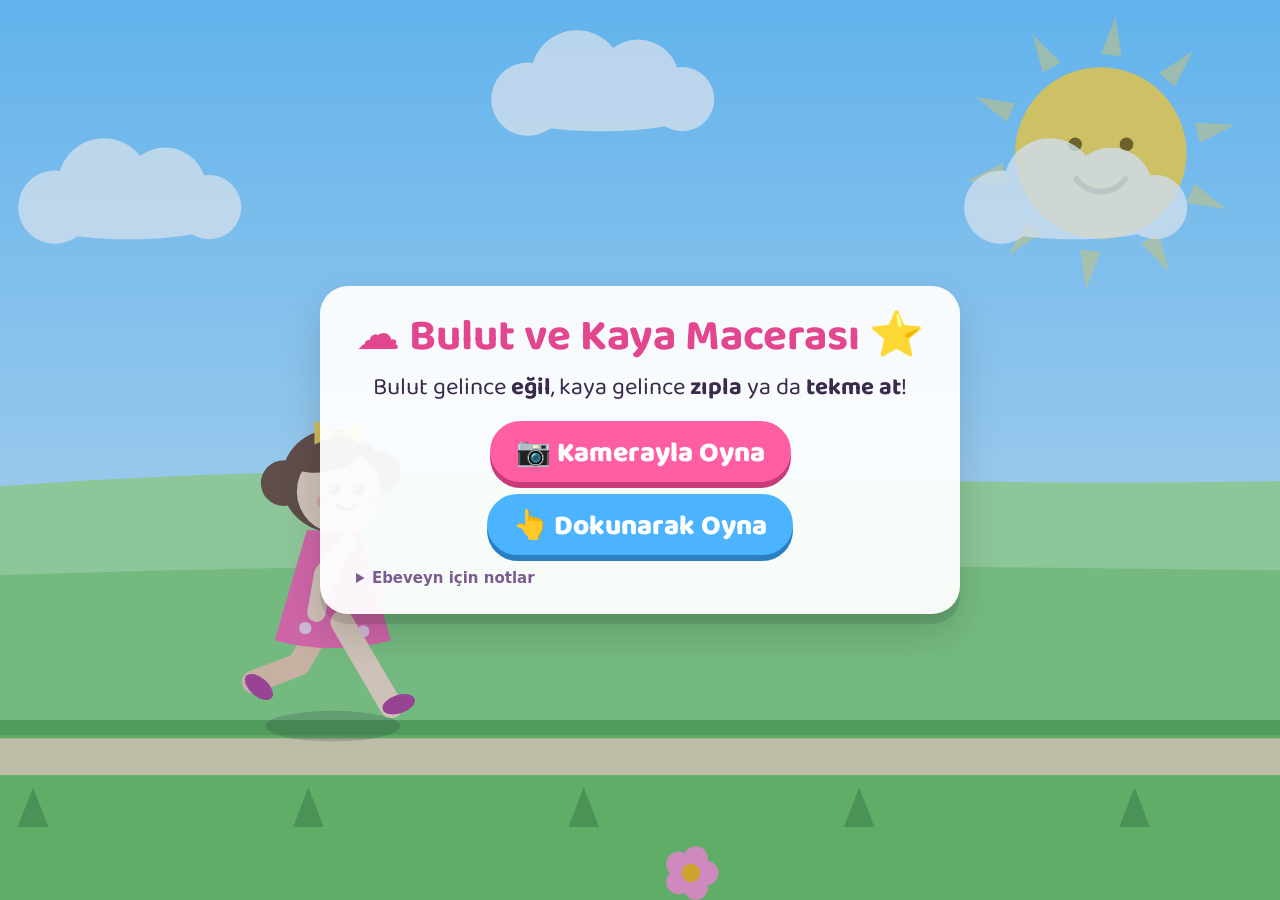
==== bulut-ve-kaya-macerasi.html @ 3f4d0f77 "Bulut ve Kaya Macerası oyununu ekle Co-Authored-By: Claude Opus 5.5 <noreply@anthropic.com> Claude-S" ====
<!doctype html>
<html lang="tr">
<head>
  <meta charset="utf-8">
  <meta name="viewport" content="width=device-width, initial-scale=1, viewport-fit=cover, user-scalable=no">
  <meta name="theme-color" content="#8fd3ff">
  <meta name="apple-mobile-web-app-capable" content="yes">
  <meta name="mobile-web-app-capable" content="yes">
  <title>Bulut ve Kaya Macerası</title>
  <link rel="preconnect" href="https://fonts.googleapis.com">
  <link rel="preconnect" href="https://fonts.gstatic.com" crossorigin>
  <link href="https://fonts.googleapis.com/css2?family=Baloo+2:wght@600;800&display=swap" rel="stylesheet">
  <style>
* { box-sizing: border-box; -webkit-tap-highlight-color: transparent; }

html, body {
  margin: 0;
  height: 100%;
  overflow: hidden;
  background: #8fd3ff;
  font-family: 'Baloo 2', 'Comic Sans MS', system-ui, sans-serif;
  color: #3b2a4a;
  user-select: none;
  -webkit-user-select: none;
  touch-action: none;
}

#game { position: fixed; inset: 0; width: 100%; height: 100%; display: block; }

.hidden { display: none !important; }

button {
  font-family: inherit;
  cursor: pointer;
  border: none;
  touch-action: manipulation;
}

/* ---------- HUD ---------- */
#hud {
  position: fixed;
  top: max(10px, env(safe-area-inset-top));
  left: max(12px, env(safe-area-inset-left));
  right: max(12px, env(safe-area-inset-right));
  display: flex;
  justify-content: space-between;
  align-items: flex-start;
  pointer-events: none;
  z-index: 5;
}
#score {
  background: rgba(255, 255, 255, .85);
  border-radius: 999px;
  padding: 4px 18px 2px 12px;
  font-size: clamp(22px, 5vh, 40px);
  font-weight: 800;
  box-shadow: 0 4px 0 rgba(0, 0, 0, .12);
  display: flex;
  align-items: center;
  gap: 6px;
}
#score.pop { animation: pop .35s ease; }
@keyframes pop { 50% { transform: scale(1.25); } }

.hud-buttons { display: flex; gap: 8px; pointer-events: auto; }
.round {
  width: clamp(40px, 9vh, 56px);
  height: clamp(40px, 9vh, 56px);
  border-radius: 50%;
  background: rgba(255, 255, 255, .85);
  font-size: clamp(18px, 4.5vh, 28px);
  box-shadow: 0 4px 0 rgba(0, 0, 0, .12);
}

/* ---------- Kamera kutusu ---------- */
#camBox {
  position: fixed;
  z-index: 6;
  right: max(12px, env(safe-area-inset-right));
  top: calc(max(10px, env(safe-area-inset-top)) + clamp(48px, 11vh, 66px));
  width: clamp(120px, 22vw, 240px);
  aspect-ratio: 4 / 3;
  border-radius: 14px;
  overflow: hidden;
  border: 4px solid #fff;
  box-shadow: 0 6px 16px rgba(0, 0, 0, .2);
  background: #222;
  transition: all .3s ease;
}
#camBox.large {
  top: max(10px, 3vh);
  left: 50%;
  right: auto;
  transform: translateX(-50%);
  width: min(80vw, 48vh * 4 / 3, 560px);
}
#cam, #camOverlay {
  position: absolute;
  inset: 0;
  width: 100%;
  height: 100%;
  object-fit: cover;
  transform: scaleX(-1); /* ayna görüntüsü */
}
#camState {
  position: absolute;
  left: 0; right: 0; bottom: 0;
  text-align: center;
  font-size: clamp(12px, 2.6vh, 18px);
  font-weight: 800;
  color: #fff;
  background: rgba(0, 0, 0, .45);
  padding: 2px 4px 0;
}

/* ---------- Overlay ekranlar ---------- */
.overlay {
  position: fixed;
  inset: 0;
  z-index: 4;
  display: flex;
  align-items: center;
  justify-content: center;
  padding: 16px;
  background: rgba(60, 120, 180, .25);
}
.panel {
  background: rgba(255, 255, 255, .94);
  border-radius: 28px;
  padding: clamp(14px, 3vh, 28px) clamp(16px, 4vw, 36px);
  max-width: 640px;
  width: 100%;
  max-height: 100%;
  overflow: auto;
  text-align: center;
  box-shadow: 0 10px 0 rgba(0, 0, 0, .1), 0 20px 40px rgba(0, 0, 0, .15);
}
h1 { margin: 0 0 4px; font-size: clamp(24px, 6vh, 44px); line-height: 1.1; color: #e2468f; }
h2 { margin: 0 0 6px; font-size: clamp(22px, 5vh, 36px); color: #e2468f; }
.lead { font-size: clamp(16px, 3.6vh, 24px); margin: 6px 0 14px; }

.btn-row { display: flex; gap: 12px; justify-content: center; flex-wrap: wrap; }
.big {
  font-size: clamp(18px, 4.4vh, 28px);
  font-weight: 800;
  padding: 10px 26px 6px;
  border-radius: 999px;
  background: #ff5fa2;
  color: #fff;
  box-shadow: 0 6px 0 #c93a7a;
}
.big.alt { background: #4cb3ff; box-shadow: 0 6px 0 #2a7fc2; }
.big:active { transform: translateY(4px); box-shadow: 0 2px 0 #c93a7a; }
.big.alt:active { box-shadow: 0 2px 0 #2a7fc2; }
.small {
  margin-top: 12px;
  font-size: 16px;
  padding: 6px 18px 4px;
  border-radius: 999px;
  background: #eee;
  color: #555;
}

.parent { margin-top: 14px; text-align: left; font-size: 15px; font-family: system-ui, sans-serif; }
.parent summary { cursor: pointer; font-weight: 600; color: #7a5c8f; }
.parent ul { padding-left: 20px; margin: 6px 0 0; }
.parent li { margin: 3px 0; }

.error { color: #c0392b; font-weight: 700; font-family: system-ui, sans-serif; font-size: 15px; }

/* Kalibrasyon ekranı: kamera ortada, panel altta */
#calibScreen { align-items: flex-end; }
#calibScreen .panel { max-width: 560px; padding-top: 10px; padding-bottom: 10px; }
@media (max-height: 520px) {
  #calibIcon { display: none; }
  #calibScreen .panel { padding-top: 8px; }
  #calibScreen h2 { font-size: 20px; margin: 0; }
  #calibText { font-size: 14px; margin: 2px 0 6px; }
  #calibScreen .small { margin-top: 6px; padding: 3px 14px 2px; font-size: 14px; }
}
#calibIcon { font-size: clamp(26px, 6vh, 44px); line-height: 1; }
#calibText { font-size: clamp(15px, 3.2vh, 21px); margin: 4px 0 10px; }
.bar { height: 14px; background: #f1e3ee; border-radius: 999px; overflow: hidden; }
#calibBar { height: 100%; width: 0; background: linear-gradient(90deg, #ff5fa2, #ffb347); transition: width .15s; }

/* ---------- Dokunmatik kontroller ---------- */
#touchControls {
  position: fixed;
  z-index: 5;
  left: max(12px, env(safe-area-inset-left));
  right: max(12px, env(safe-area-inset-right));
  bottom: max(12px, env(safe-area-inset-bottom));
  display: flex;
  justify-content: space-between;
  align-items: flex-end;
  pointer-events: none;
}
#touchControls .right { display: flex; gap: 12px; }
.tbtn {
  pointer-events: auto;
  width: clamp(70px, 17vh, 110px);
  height: clamp(70px, 17vh, 110px);
  border-radius: 50%;
  background: rgba(255, 255, 255, .8);
  font-size: clamp(26px, 6vh, 40px);
  display: flex;
  flex-direction: column;
  align-items: center;
  justify-content: center;
  line-height: 1;
  box-shadow: 0 6px 0 rgba(0, 0, 0, .15);
}
.tbtn span { font-size: clamp(13px, 2.8vh, 18px); font-weight: 800; margin-top: 2px; }
.tbtn:active, .tbtn.on { transform: translateY(4px); box-shadow: 0 2px 0 rgba(0, 0, 0, .15); background: #fff3a8; }
</style>
</head>
<body>
  <canvas id="game"></canvas>

  <!-- Üst bilgi çubuğu -->
  <div id="hud" class="hidden">
    <div id="score"><span class="star">⭐</span><span id="scoreNum">0</span></div>
    <div class="hud-buttons">
      <button id="btnSound" class="round" aria-label="Ses">🔊</button>
      <button id="btnRecal" class="round hidden" aria-label="Yeniden ayarla">🎯</button>
      <button id="btnPause" class="round" aria-label="Mola">⏸</button>
    </div>
  </div>

  <!-- Kamera önizlemesi (ayna görüntüsü + iskelet) -->
  <div id="camBox" class="hidden">
    <video id="cam" playsinline muted></video>
    <canvas id="camOverlay"></canvas>
    <div id="camState">…</div>
  </div>

  <!-- Dokunmatik kontroller -->
  <div id="touchControls" class="hidden">
    <button id="tDuck" class="tbtn">⬇️<span>Eğil</span></button>
    <div class="right">
      <button id="tKick" class="tbtn">🦶<span>Tekme</span></button>
      <button id="tJump" class="tbtn">⬆️<span>Zıpla</span></button>
    </div>
  </div>

  <!-- Başlangıç ekranı -->
  <div id="startScreen" class="overlay">
    <div class="panel">
      <h1>☁️ Bulut ve Kaya Macerası ⭐</h1>
      <p class="lead">Bulut gelince <b>eğil</b>, kaya gelince <b>zıpla</b> ya da <b>tekme at</b>!</p>
      <div class="btn-row">
        <button id="btnCamera" class="big">📷 Kamerayla Oyna</button>
        <button id="btnTouch" class="big alt">👆 Dokunarak Oyna</button>
      </div>
      <p id="startError" class="error hidden"></p>
      <details class="parent">
        <summary>Ebeveyn için notlar</summary>
        <ul>
          <li>Telefonu/tableti <b>yatay</b> ve bel hizasında sabitleyin, ön kamera çocuğa baksın.</li>
          <li>Çocuk kameradan <b>2–3 adım</b> uzakta durmalı; başından ayaklarına kadar görünmeli.</li>
          <li>Ortam aydınlık olsun, arkada başka kişi olmasın.</li>
          <li>Oyunda kaybetmek yok: bulut ya da kaya çarparsa sadece küçük bir efekt olur ve oyun devam eder.</li>
          <li>Görüntü cihazdan dışarı gönderilmez; hareket algılama tarayıcı içinde çalışır.</li>
          <li>Klavye: ↓ eğil, ↑ / boşluk zıpla, → tekme, P mola.</li>
        </ul>
      </details>
    </div>
  </div>

  <!-- Ayar (kalibrasyon) ekranı -->
  <div id="calibScreen" class="overlay hidden">
    <div class="panel">
      <div id="calibIcon">🧍‍♀️</div>
      <h2 id="calibTitle">Hazırlanıyoruz…</h2>
      <p id="calibText"></p>
      <div class="bar"><div id="calibBar"></div></div>
      <button id="btnCalibCancel" class="small">Vazgeç</button>
    </div>
  </div>

  <!-- Mola ekranı -->
  <div id="pauseScreen" class="overlay hidden">
    <div class="panel">
      <h2>☕ Mola</h2>
      <p class="lead">Toplam <b id="pauseScore">0</b> yıldız topladın!</p>
      <div class="btn-row">
        <button id="btnResume" class="big">▶️ Devam</button>
        <button id="btnMenu" class="big alt">🏠 Ana Menü</button>
      </div>
    </div>
  </div>

  <script>
// Basit ses efektleri (WebAudio ile üretilir, dosya gerekmez) + Türkçe sesli yönlendirme.
window.Sound = (() => {
  let ac = null;
  let master = null;
  let muted = false;
  let trVoice = null;

  function ensure() {
    if (!ac) {
      try {
        ac = new (window.AudioContext || window.webkitAudioContext)();
        master = ac.createGain();
        master.gain.value = 0.5;
        master.connect(ac.destination);
      } catch (e) {
        ac = null;
      }
    }
    if (ac && ac.state === 'suspended') ac.resume();
    return ac;
  }

  function tone(freq, dur, type = 'sine', vol = 0.3, when = 0, slideTo = null) {
    if (muted || !ensure()) return;
    const t = ac.currentTime + when;
    const o = ac.createOscillator();
    const g = ac.createGain();
    o.type = type;
    o.frequency.setValueAtTime(freq, t);
    if (slideTo) o.frequency.exponentialRampToValueAtTime(slideTo, t + dur);
    g.gain.setValueAtTime(0.0001, t);
    g.gain.exponentialRampToValueAtTime(vol, t + 0.02);
    g.gain.exponentialRampToValueAtTime(0.0001, t + dur);
    o.connect(g).connect(master);
    o.start(t);
    o.stop(t + dur + 0.05);
  }

  function noise(dur, freq, vol = 0.3, filterType = 'lowpass', when = 0) {
    if (muted || !ensure()) return;
    const t = ac.currentTime + when;
    const len = Math.floor(ac.sampleRate * dur);
    const buf = ac.createBuffer(1, len, ac.sampleRate);
    const d = buf.getChannelData(0);
    for (let i = 0; i < len; i++) d[i] = Math.random() * 2 - 1;
    const src = ac.createBufferSource();
    src.buffer = buf;
    const f = ac.createBiquadFilter();
    f.type = filterType;
    f.frequency.value = freq;
    const g = ac.createGain();
    g.gain.setValueAtTime(vol, t);
    g.gain.exponentialRampToValueAtTime(0.0001, t + dur);
    src.connect(f).connect(g).connect(master);
    src.start(t);
  }

  function pickVoice() {
    if (!('speechSynthesis' in window)) return;
    const voices = speechSynthesis.getVoices();
    trVoice = voices.find(v => v.lang && v.lang.toLowerCase().startsWith('tr')) || null;
  }
  if ('speechSynthesis' in window) {
    pickVoice();
    speechSynthesis.onvoiceschanged = pickVoice;
  }

  function speak(text) {
    if (muted || !('speechSynthesis' in window)) return;
    try {
      speechSynthesis.cancel();
      const u = new SpeechSynthesisUtterance(text);
      u.lang = 'tr-TR';
      if (trVoice) u.voice = trVoice;
      u.rate = 1.0;
      u.pitch = 1.25;
      speechSynthesis.speak(u);
    } catch (e) { /* ses yoksa sessizce devam */ }
  }

  return {
    unlock: ensure,
    speak,
    chime() { tone(660, 0.15, 'triangle', 0.3); tone(990, 0.3, 'triangle', 0.3, 0.12); },
    fanfare() { [523, 659, 784, 1047].forEach((f, i) => tone(f, 0.25, 'triangle', 0.3, i * 0.12)); },
    jump() { tone(300, 0.25, 'sine', 0.25, 0, 750); },
    whoosh() { noise(0.18, 1400, 0.2, 'bandpass'); },
    crunch() { noise(0.35, 900, 0.6, 'bandpass'); tone(160, 0.2, 'square', 0.08, 0, 60); },
    thunder() { noise(1.4, 180, 0.9, 'lowpass'); noise(0.25, 2000, 0.15, 'highpass'); },
    thump() { tone(150, 0.3, 'sine', 0.5, 0, 50); noise(0.15, 400, 0.3); },
    beep(high) { tone(high ? 880 : 520, 0.18, 'sine', 0.25); },
    setMuted(m) { muted = m; if (m && 'speechSynthesis' in window) speechSynthesis.cancel(); },
    isMuted() { return muted; },
  };
})();
</script>
  <script>
// Kameradan vücut hareketlerini algılar (MediaPipe Pose Landmarker).
// Çıktılar: eğilme (sürekli durum), zıplama ve tekme (tek seferlik olaylar).
window.PoseInput = (() => {
  const MP_VER = '0.10.14';
  const CDN = `https://cdn.jsdelivr.net/npm/@mediapipe/tasks-vision@${MP_VER}`;
  const MODEL = 'https://storage.googleapis.com/mediapipe-models/pose_landmarker/pose_landmarker_lite/float16/1/pose_landmarker_lite.task';
  const CALIB_FRAMES = 30;

  // Eşikler, kalibrasyonda ölçülen gövde boyuna (omuz→kalça) oranla verilir.
  const DUCK_ON = 0.35;   // omuz/burun bu kadar aşağı inerse "eğildi"
  const DUCK_OFF = 0.20;
  const JUMP_RISE = 0.15; // kalça ve omuz bu kadar yükselirse "zıpladı"
  const KNEE_UP = 0.35;   // diz, kalçanın bu kadar altına kadar kalkarsa "tekme"
  const ANKLE_DIFF = 0.45;

  const state = {
    visible: false,
    lastSeen: 0,
    duck: false,
    calibrated: false,
    calibProgress: 0,
    label: '',
  };

  let landmarker = null;
  let video = null;
  let overlay = null;
  let octx = null;
  let stream = null;
  let lastVideoTime = -1;
  let base = null;
  let samples = [];
  let jumpQ = false, kickQ = false;
  let jumpArmed = true, kickArmed = true;
  let lastJumpAt = 0, lastKickAt = 0;
  let flashLabel = '', flashUntil = 0;

  const BONES = [[11, 12], [11, 23], [12, 24], [23, 24], [11, 13], [13, 15], [12, 14], [14, 16],
    [23, 25], [25, 27], [24, 26], [26, 28]];

  async function init(videoEl, overlayEl, onStatus) {
    video = videoEl;
    overlay = overlayEl;
    octx = overlay.getContext('2d');

    if (!navigator.mediaDevices || !navigator.mediaDevices.getUserMedia) {
      throw new Error('Bu tarayıcı kameraya erişemiyor. Sayfayı https:// ya da localhost üzerinden açın.');
    }
    onStatus('Kamera açılıyor…');
    try {
      stream = await navigator.mediaDevices.getUserMedia({
        video: { facingMode: 'user', width: { ideal: 640 }, height: { ideal: 480 } },
        audio: false,
      });
    } catch (e) {
      if (e.name === 'NotAllowedError' || e.name === 'SecurityError') throw e;
      // bazı kameralar istenen ayarları desteklemez: en basit istekle tekrar dene
      stream = await navigator.mediaDevices.getUserMedia({ video: true, audio: false });
    }
    video.srcObject = stream;
    await video.play();

    if (!landmarker) {
      onStatus('Hareket algılayıcı yükleniyor… (ilk seferde biraz sürebilir)');
      const vision = await import(`${CDN}/vision_bundle.mjs`);
      const fileset = await vision.FilesetResolver.forVisionTasks(`${CDN}/wasm`);
      const opts = delegate => ({
        baseOptions: { modelAssetPath: MODEL, delegate },
        runningMode: 'VIDEO',
        numPoses: 1,
        minPoseDetectionConfidence: 0.5,
        minPosePresenceConfidence: 0.5,
        minTrackingConfidence: 0.5,
      });
      try {
        landmarker = await vision.PoseLandmarker.createFromOptions(fileset, opts('GPU'));
      } catch (e) {
        landmarker = await vision.PoseLandmarker.createFromOptions(fileset, opts('CPU'));
      }
    }
    recalibrate();
  }

  function stop() {
    if (stream) stream.getTracks().forEach(t => t.stop());
    stream = null;
    if (video) video.srcObject = null;
    state.visible = false;
  }

  function recalibrate() {
    base = null;
    samples = [];
    state.calibrated = false;
    state.calibProgress = 0;
    state.duck = false;
    jumpQ = kickQ = false;
  }

  function update(now) {
    if (!landmarker || !video || video.readyState < 2) return;
    if (video.currentTime === lastVideoTime) return;
    lastVideoTime = video.currentTime;
    let res;
    try {
      res = landmarker.detectForVideo(video, now);
    } catch (e) {
      return;
    }
    const lm = res && res.landmarks && res.landmarks[0];
    if (lm) analyse(lm, now);
    else state.visible = false;
    updateLabel(now);
    draw(lm);
  }

  function analyse(lm, now) {
    const v = i => (lm[i].visibility == null ? 1 : lm[i].visibility);
    if (Math.min(v(11), v(12), v(23), v(24)) < 0.5) {
      state.visible = false;
      if (!base) { samples = []; state.calibProgress = 0; }
      return;
    }
    const sh = (lm[11].y + lm[12].y) / 2;
    const hip = (lm[23].y + lm[24].y) / 2;
    const nose = lm[0].y;
    const torso = hip - sh;
    if (torso < 0.05) { state.visible = false; return; }
    state.visible = true;
    state.lastSeen = now;

    // Kalibrasyon: dik dururken ortalama duruşu kaydet.
    if (!base) {
      const prev = samples[samples.length - 1];
      if (prev && Math.abs(prev.sh - sh) > 0.08 * torso) samples = []; // kıpırdadı, baştan
      samples.push({ sh, hip, nose, torso });
      state.calibProgress = samples.length / CALIB_FRAMES;
      if (samples.length >= CALIB_FRAMES) {
        const avg = k => samples.reduce((a, s) => a + s[k], 0) / samples.length;
        base = { sh: avg('sh'), hip: avg('hip'), nose: avg('nose'), torso: avg('torso') };
        state.calibrated = true;
      }
      return;
    }

    const T = base.torso;
    // Eğilme: omuzlar ya da burun belirgin şekilde aşağı indi mi?
    const drop = Math.max(sh - base.sh, (nose - base.nose) * 0.8) / T;
    if (!state.duck && drop > DUCK_ON) state.duck = true;
    else if (state.duck && drop < DUCK_OFF) state.duck = false;

    // Zıplama: kalça VE omuz birlikte yükseldi mi?
    const rise = Math.min(base.hip - hip, base.sh - sh) / T;
    if (rise > JUMP_RISE && jumpArmed && !state.duck && now - lastJumpAt > 600) {
      jumpQ = true;
      jumpArmed = false;
      lastJumpAt = now;
      flash('Zıpladı ⬆️', now);
    }
    if (rise < 0.06) jumpArmed = true;

    // Tekme: bir diz kalçaya doğru kalktı ya da ayak bilekleri arasında büyük yükseklik farkı var.
    let kick = false;
    if (v(25) > 0.5 && lm[25].y < hip + KNEE_UP * torso) kick = true;
    if (v(26) > 0.5 && lm[26].y < hip + KNEE_UP * torso) kick = true;
    if (v(27) > 0.5 && v(28) > 0.5 && Math.abs(lm[27].y - lm[28].y) > ANKLE_DIFF * torso) kick = true;
    if (drop > DUCK_OFF || rise > 0.1) kick = false; // çömelme/zıplama tekme sayılmasın
    if (kick && kickArmed && now - lastKickAt > 500) {
      kickQ = true;
      kickArmed = false;
      lastKickAt = now;
      flash('Tekme 🦶', now);
    }
    if (!kick) kickArmed = true;

    // Çocuk biraz yer değiştirirse referansı yavaşça güncelle.
    if (!state.duck && !kick && Math.abs(drop) < 0.1 && Math.abs(rise) < 0.08) {
      const a = 0.02;
      base.sh += (sh - base.sh) * a;
      base.hip += (hip - base.hip) * a;
      base.nose += (nose - base.nose) * a;
      base.torso += (torso - base.torso) * a;
    }
  }

  function flash(text, now) { flashLabel = text; flashUntil = now + 600; }

  function updateLabel(now) {
    if (!state.visible) state.label = 'Görünmüyor 👀';
    else if (!state.calibrated) state.label = 'Dik dur 🧍';
    else if (now < flashUntil) state.label = flashLabel;
    else if (state.duck) state.label = 'Eğildi ⬇️';
    else state.label = 'Ayakta 🧍';
  }

  function draw(lm) {
    const w = video.videoWidth || 640;
    const h = video.videoHeight || 480;
    if (overlay.width !== w) { overlay.width = w; overlay.height = h; }
    octx.clearRect(0, 0, w, h);
    if (!lm) return;
    const color = !state.visible ? '#ff6b6b' : state.duck ? '#ffd23f' : '#6bff95';
    octx.lineWidth = Math.max(3, w / 120);
    octx.strokeStyle = color;
    octx.lineCap = 'round';
    for (const [a, b] of BONES) {
      octx.beginPath();
      octx.moveTo(lm[a].x * w, lm[a].y * h);
      octx.lineTo(lm[b].x * w, lm[b].y * h);
      octx.stroke();
    }
    octx.fillStyle = '#fff';
    for (const i of [0, 11, 12, 23, 24, 25, 26, 27, 28]) {
      octx.beginPath();
      octx.arc(lm[i].x * w, lm[i].y * h, w / 110, 0, Math.PI * 2);
      octx.fill();
    }
  }

  return {
    init,
    stop,
    update,
    recalibrate,
    state,
    consumeJump() { const j = jumpQ; jumpQ = false; return j; },
    consumeKick() { const k = kickQ; kickQ = false; return k; },
  };
})();
</script>
  <script>
// Bulut ve Kaya Macerası — ana oyun döngüsü, çizim ve kurallar.
(() => {
  'use strict';

  const $ = id => document.getElementById(id);
  const canvas = $('game');
  const ctx = canvas.getContext('2d');
  const rand = (a, b) => a + Math.random() * (b - a);
  const clamp = (v, a, b) => Math.max(a, Math.min(b, v));

  // ---------- Ekran ölçüleri ----------
  // U: karakterin boyu (tüm ölçüler buna göre), groundY: zemin çizgisi.
  let W = 0, H = 0, U = 100, groundY = 0;
  function resize() {
    const dpr = Math.min(window.devicePixelRatio || 1, 2);
    W = window.innerWidth;
    H = window.innerHeight;
    canvas.width = Math.round(W * dpr);
    canvas.height = Math.round(H * dpr);
    ctx.setTransform(dpr, 0, 0, dpr, 0, 0);
    groundY = H * 0.8;
    U = Math.min(H * 0.34, W * 0.25);
  }
  window.addEventListener('resize', resize);
  resize();

  // ---------- Oyun durumu ----------
  const KICK_DUR = 0.55;
  const GRAVITY = 6;     // U / s²
  const JUMP_V = 3.1;    // U / s
  const LEG = 0.16;      // bacak parçası uzunluğu (U)
  const CLOUD_BOTTOM = 0.7; // bulutun alt kenarı zeminden bu kadar yukarıda (U)

  let mode = 'menu'; // menu | calib | countdown | play | paused
  let useCamera = false;
  let score = 0;
  let scroll = 0;
  let speedF = 1;
  let obstacles = [];
  let particles = [];
  let texts = [];
  let spawnTimer = 2.5;
  let lastTypes = [];
  let hint = null;
  let countdown = 0;
  let lastCount = 0;
  let flash = 0;
  let lostT = 0;
  let time = 0;

  const player = {
    x: 0, jumpH: 0, vy: 0, crouch: 0, runPhase: 0,
    kickT: 0, wobbleT: 0, surpriseT: 0, wantDuck: false,
  };

  // ---------- Girdi ----------
  const keys = { duck: false };
  let touchDuck = false;

  function doJump() {
    if (mode !== 'play') return;
    if (player.jumpH > 0.5) return;
    player.vy = JUMP_V * U;
    player.jumpH = 0.01;
    Sound.jump();
    // Yaklaşmakta olan kaya varsa "atlandı" say (çocuklar için cömert zamanlama).
    for (const o of obstacles) {
      if (o.type !== 'rock' || o.state !== 'come') continue;
      const dx = o.x - player.x;
      if (dx > -0.3 * U && dx < 1.7 * U) o.cleared = true;
    }
  }

  function doKick() {
    if (mode !== 'play') return;
    if (player.kickT > 0) return;
    player.kickT = KICK_DUR;
    Sound.whoosh();
  }

  window.addEventListener('keydown', e => {
    if (e.repeat) return;
    const k = e.key.toLowerCase();
    if (k === 'arrowdown' || k === 's') keys.duck = true;
    else if (k === 'arrowup' || k === 'w' || k === ' ') { doJump(); e.preventDefault(); }
    else if (k === 'arrowright' || k === 'd' || k === 'k') doKick();
    else if (k === 'p' || k === 'escape') togglePause();
  });
  window.addEventListener('keyup', e => {
    const k = e.key.toLowerCase();
    if (k === 'arrowdown' || k === 's') keys.duck = false;
  });

  function holdButton(el, on, off) {
    el.addEventListener('pointerdown', e => { e.preventDefault(); el.classList.add('on'); on(); });
    const end = () => { el.classList.remove('on'); if (off) off(); };
    ['pointerup', 'pointerleave', 'pointercancel'].forEach(t => el.addEventListener(t, end));
  }
  holdButton($('tDuck'), () => { touchDuck = true; }, () => { touchDuck = false; });
  holdButton($('tJump'), doJump);
  holdButton($('tKick'), doKick);

  // ---------- Ekran akışı ----------
  function show(id, on) { $(id).classList.toggle('hidden', !on); }

  function resetGame() {
    score = 0;
    $('scoreNum').textContent = '0';
    obstacles = [];
    particles = [];
    texts = [];
    spawnTimer = 2.5;
    lastTypes = [];
    hint = null;
    speedF = 1;
    lostT = 0;
    Object.assign(player, { jumpH: 0, vy: 0, crouch: 0, kickT: 0, wobbleT: 0, surpriseT: 0 });
  }

  function startCountdown() {
    show('startScreen', false);
    show('calibScreen', false);
    show('pauseScreen', false);
    show('hud', true);
    show('btnRecal', useCamera);
    show('touchControls', !useCamera);
    show('camBox', useCamera);
    $('camBox').classList.remove('large');
    mode = 'countdown';
    countdown = 3.4;
    lastCount = 0;
    Sound.speak('Hazır mısın? Başlıyoruz!');
  }

  function goCalib() {
    mode = 'calib';
    PoseInput.recalibrate();
    show('startScreen', false);
    show('pauseScreen', false);
    show('hud', false);
    show('touchControls', false);
    show('calibScreen', true);
    show('camBox', true);
    $('camBox').classList.add('large');
    Sound.speak('Kameraya bak ve dik dur.');
  }

  function goMenu() {
    mode = 'menu';
    if (useCamera) PoseInput.stop();
    useCamera = false;
    resetGame();
    ['hud', 'touchControls', 'camBox', 'calibScreen', 'pauseScreen'].forEach(id => show(id, false));
    show('startScreen', true);
  }

  function togglePause() {
    if (mode === 'play' || mode === 'countdown') {
      mode = 'paused';
      $('pauseScore').textContent = score;
      show('pauseScreen', true);
    } else if (mode === 'paused') {
      show('pauseScreen', false);
      mode = 'play';
    }
  }

  $('btnCamera').addEventListener('click', async () => {
    Sound.unlock();
    show('startError', false);
    useCamera = true;
    resetGame();
    show('startScreen', false);
    show('calibScreen', true);
    show('camBox', true);
    $('camBox').classList.add('large');
    $('calibTitle').textContent = 'Hazırlanıyoruz…';
    $('calibBar').style.width = '0%';
    mode = 'loading';
    try {
      await PoseInput.init($('cam'), $('camOverlay'), msg => { $('calibText').textContent = msg; });
      if (mode === 'loading') goCalib();
    } catch (err) {
      console.error(err);
      goMenu();
      const name = err && err.name;
      const msg = name === 'NotAllowedError' || name === 'SecurityError'
        ? 'Kamera izni verilmedi. Adres çubuğundaki kamera simgesinden izin verip tekrar deneyin.'
        : name === 'NotFoundError' || name === 'OverconstrainedError'
          ? 'Bu cihazda kamera bulunamadı. Kameranın takılı ve açık olduğundan emin olun (Windows: Ayarlar → Gizlilik → Kamera).'
          : name === 'NotReadableError' || name === 'AbortError'
            ? 'Kamera başka bir uygulama tarafından kullanılıyor (Zoom, Teams, Skype vb.). O uygulamayı kapatıp tekrar deneyin.'
            : 'Kamera başlatılamadı: ' + (err && err.message ? err.message : err);
      $('startError').textContent = msg + ' İsterseniz "Dokunarak Oyna" ile oynayabilirsiniz.';
      show('startError', true);
    }
  });

  $('btnTouch').addEventListener('click', () => {
    Sound.unlock();
    useCamera = false;
    resetGame();
    startCountdown();
  });

  $('btnCalibCancel').addEventListener('click', goMenu);
  $('btnPause').addEventListener('click', togglePause);
  $('btnResume').addEventListener('click', togglePause);
  $('btnMenu').addEventListener('click', goMenu);
  $('btnRecal').addEventListener('click', goCalib);
  $('btnSound').addEventListener('click', () => {
    Sound.setMuted(!Sound.isMuted());
    $('btnSound').textContent = Sound.isMuted() ? '🔇' : '🔊';
  });
  document.addEventListener('visibilitychange', () => {
    if (document.hidden && (mode === 'play' || mode === 'countdown')) togglePause();
  });

  // ---------- Puan ve efektler ----------
  function addText(text, x, y, color = '#ff5fa2', size = 0.22) {
    texts.push({ text, x, y, t: 0, max: 1.4, color, size });
  }

  function burst(x, y, n, kind, colors) {
    for (let i = 0; i < n; i++) {
      const a = rand(0, Math.PI * 2);
      const sp = rand(0.6, 2.2) * U;
      particles.push({
        kind, x, y,
        vx: Math.cos(a) * sp, vy: Math.sin(a) * sp - U,
        rot: rand(0, 6), vr: rand(-8, 8),
        size: rand(0.03, 0.07) * U,
        life: 0, max: rand(0.8, 1.4),
        color: colors[i % colors.length],
      });
    }
  }

  function success(msg, x, y) {
    score++;
    $('scoreNum').textContent = score;
    const s = $('score');
    s.classList.remove('pop');
    void s.offsetWidth;
    s.classList.add('pop');
    addText(msg, x, y);
    burst(x, y, 10, 'star', ['#ffd23f', '#ffb347', '#fff38a']);
    Sound.chime();
    if (score % 10 === 0) {
      burst(W / 2, H * 0.3, 60, 'confetti', ['#ff5fa2', '#4cb3ff', '#ffd23f', '#6bd66b', '#b57bff']);
      addText(`${score} yıldız! 🎉`, W / 2, H * 0.35, '#b57bff', 0.3);
      Sound.fanfare();
      Sound.speak(`Harikasın! ${score} yıldız topladın!`);
    } else {
      Sound.speak(msg.replace(/[^\p{L}\s!]/gu, '').trim());
    }
  }

  // ---------- Engeller ----------
  function spawn() {
    let type = Math.random() < 0.5 ? 'cloud' : 'rock';
    if (lastTypes.length >= 2 && lastTypes[0] === lastTypes[1]) type = lastTypes[0] === 'cloud' ? 'rock' : 'cloud';
    lastTypes.unshift(type);
    lastTypes.length = Math.min(lastTypes.length, 2);
    if (type === 'cloud') {
      obstacles.push({ type, x: W + U, w: 1.25 * U, h: 0.5 * U, hit: false, done: false, stormT: 0, hinted: false, wob: rand(0, 6) });
    } else {
      const r = 0.17 * U;
      const shape = [];
      for (let i = 0; i < 9; i++) shape.push(rand(0.85, 1.08));
      obstacles.push({ type, x: W + U, y: groundY - r, r, shape, state: 'come', rot: 0, vx: 0, vy: 0, cleared: false, done: false, hinted: false });
    }
  }

  function updateObstacles(dt, v, moving) {
    const g = girlGeom(player);
    for (const o of obstacles) {
      if (o.type === 'cloud') {
        if (moving) o.x -= v * dt;
        if (o.stormT > 0) {
          o.stormT -= dt;
          // yağmur damlaları
          for (let i = 0; i < 3; i++) {
            particles.push({
              kind: 'rain', x: o.x + rand(-0.4, 0.4) * o.w, y: cloudY() + 0.2 * U,
              vx: -0.3 * U, vy: rand(3, 4) * U, life: 0, max: 0.6, size: 0.08 * U, color: '#7fc4ff',
            });
          }
        }
        const dx = Math.abs(o.x - player.x);
        if (!o.hit && !o.done && dx < o.w * 0.35 + 0.12 * U && g.top < groundY - CLOUD_BOTTOM * U) {
          o.hit = true;
          o.stormT = 2.2;
          flash = 1;
          player.surpriseT = 1.2;
          player.wobbleT = 0.6;
          Sound.thunder();
          addText('Fırtına! ⛈️', player.x, g.top - 0.2 * U, '#5b6b8c');
        }
        if (!o.hit && !o.done && o.x < player.x - 0.6 * U) {
          o.done = true;
          success('Süper eğildin!', player.x, g.top - 0.2 * U);
        }
      } else {
        if (o.state === 'come') {
          if (moving) o.x -= v * dt;
          const dx = o.x - player.x;
          if (player.jumpH > 0.3 * U && Math.abs(dx) < 0.4 * U) o.cleared = true;
          // tekme
          if (player.kickT > 0 && dx > -0.2 * U && dx < 1.1 * U) {
            o.state = 'broken';
            o.done = true;
            breakRock(o);
            success('Güçlü tekme!', o.x, o.y - 0.5 * U);
            continue;
          }
          // çarpma → kaya yuvarlanarak üstünden geçer
          if (!o.cleared && Math.abs(dx) < 0.3 * U && player.jumpH < 0.25 * U) {
            o.state = 'roll';
            o.vx = -1.7 * U * speedF;
            o.vy = -2.6 * U;
            player.wobbleT = 0.8;
            player.surpriseT = 1;
            Sound.thump();
            burst(o.x, groundY, 8, 'dust', ['#d9c7a3', '#c9b48c']);
            addText('Hoppala! 🙃', player.x, g.top - 0.2 * U, '#8a6d3b');
          }
          if (o.cleared && !o.done && dx < -0.5 * U) {
            o.done = true;
            success('Harika zıpladın!', player.x, g.top - 0.2 * U);
          }
        } else if (o.state === 'roll') {
          o.x += o.vx * dt;
          o.vy += GRAVITY * U * dt;
          o.y += o.vy * dt;
          o.rot += (o.vx / o.r) * dt;
          if (o.y > groundY - o.r) {
            o.y = groundY - o.r;
            if (Math.abs(o.vy) > 0.5 * U) {
              burst(o.x, groundY, 4, 'dust', ['#d9c7a3', '#c9b48c']);
              Sound.thump();
            }
            o.vy = -o.vy * 0.45;
          }
        }
      }
    }
    obstacles = obstacles.filter(o => o.x > -2 * U && o.state !== 'broken');
  }

  function breakRock(o) {
    Sound.crunch();
    flash = Math.max(flash, 0.3);
    for (let i = 0; i < 10; i++) {
      const a = rand(-Math.PI * 0.95, -Math.PI * 0.05);
      const sp = rand(1.2, 2.8) * U;
      particles.push({
        kind: 'shard', x: o.x + rand(-0.5, 0.5) * o.r, y: o.y + rand(-0.5, 0.5) * o.r,
        vx: Math.cos(a) * sp + 1.2 * U, vy: Math.sin(a) * sp, rot: rand(0, 6), vr: rand(-10, 10),
        size: rand(0.25, 0.5) * o.r, life: 0, max: 1.3, color: i % 2 ? '#9aa0a6' : '#7d848b',
      });
    }
    burst(o.x, o.y, 8, 'dust', ['#e0dcd5', '#c7c2ba']);
  }

  function cloudY() { return groundY - (CLOUD_BOTTOM + 0.25) * U; }

  // ---------- Güncelleme ----------
  function update(dt, now) {
    time += dt;

    if (useCamera) {
      PoseInput.update(now);
      if (PoseInput.consumeJump()) doJump();
      if (PoseInput.consumeKick()) doKick();
      $('camState').textContent = PoseInput.state.label;
    }

    if (mode === 'calib') {
      const st = PoseInput.state;
      $('calibBar').style.width = Math.round(clamp(st.calibProgress, 0, 1) * 100) + '%';
      if (!st.visible) {
        $('calibIcon').textContent = '👀';
        $('calibTitle').textContent = 'Seni göremiyorum';
        $('calibText').textContent = 'Kameradan 2–3 adım geri çekil. Başından ayaklarına kadar görünmelisin.';
      } else {
        $('calibIcon').textContent = '🧍‍♀️';
        $('calibTitle').textContent = 'Harika! Kıpırdamadan dur…';
        $('calibText').textContent = 'Kollarını yanına koy ve dik dur.';
      }
      if (st.calibrated) startCountdown();
    }

    if (mode === 'countdown') {
      countdown -= dt;
      const n = Math.ceil(countdown - 0.4);
      if (n !== lastCount && n >= 1 && n <= 3) { Sound.beep(false); lastCount = n; }
      if (countdown <= 0) { mode = 'play'; Sound.beep(true); }
    }

    // kamera modunda çocuk kadrajdan çıkarsa dünya bekler
    let moving = mode === 'play';
    if (mode === 'play' && useCamera) {
      lostT = PoseInput.state.visible ? 0 : lostT + dt;
      if (lostT > 1) moving = false;
    }

    speedF = Math.min(1.35, 1 + score * 0.012);
    const v = mode === 'menu' || mode === 'loading' || mode === 'calib' || mode === 'countdown'
      ? 0.6 * U
      : moving ? speedF * U : 0;
    scroll += v * dt;

    // oyuncu
    player.x = W * 0.26;
    player.wantDuck = keys.duck || touchDuck || (useCamera && PoseInput.state.duck && mode === 'play');
    const target = player.wantDuck && player.jumpH <= 0 ? 1 : 0;
    player.crouch += (target - player.crouch) * Math.min(1, dt * 14);
    if (player.jumpH > 0) {
      let g = GRAVITY * U;
      // atlanan kayanın üstünde biraz süzül
      const assist = obstacles.some(o => o.type === 'rock' && o.cleared && o.state === 'come' &&
        o.x - player.x > -0.45 * U && o.x - player.x < 0.8 * U);
      if (assist && player.jumpH < 0.45 * U) player.vy = Math.max(player.vy, (0.45 * U - player.jumpH) * 4);
      else if (assist && player.vy < 0) g *= 0.25;
      player.vy -= g * dt;
      player.jumpH += player.vy * dt;
      if (player.jumpH <= 0) {
        player.jumpH = 0;
        player.vy = 0;
        burst(player.x, groundY, 5, 'dust', ['#d9c7a3', '#c9b48c']);
      }
    }
    player.runPhase += dt * (v > 0 ? 9 * (v / U) : 0);
    if (player.kickT > 0) player.kickT = Math.max(0, player.kickT - dt);
    if (player.wobbleT > 0) player.wobbleT = Math.max(0, player.wobbleT - dt);
    if (player.surpriseT > 0) player.surpriseT = Math.max(0, player.surpriseT - dt);

    // engeller
    if (mode === 'play') {
      if (moving) {
        spawnTimer -= dt;
        if (spawnTimer <= 0) {
          spawn();
          spawnTimer = rand(3.8, 5.0) / speedF;
        }
      }
      updateObstacles(dt, v, moving);
      // uyarı
      for (const o of obstacles) {
        const dx = o.x - player.x;
        if (!o.hinted && dx > 0 && dx < 3.4 * U && (o.type === 'cloud' || o.state === 'come')) {
          o.hinted = true;
          hint = { type: o.type, t: 2.2 };
          Sound.speak(o.type === 'cloud' ? 'Bulut geliyor, eğil!' : 'Kaya geliyor! Zıpla ya da tekme at!');
        }
      }
    } else if (mode === 'paused') {
      // hiçbir şey
    }
    if (hint) { hint.t -= dt; if (hint.t <= 0) hint = null; }

    // parçacıklar
    for (const p of particles) {
      p.life += dt;
      p.x += p.vx * dt;
      p.y += p.vy * dt;
      if (p.kind === 'shard' || p.kind === 'confetti' || p.kind === 'star') p.vy += (p.kind === 'shard' ? 5 : 2) * U * dt;
      if (p.kind === 'dust') { p.vy *= 0.9; p.vx *= 0.9; }
      if (p.vr) p.rot += p.vr * dt;
      if (p.kind === 'shard' && p.y > groundY) { p.y = groundY; p.vy *= -0.3; p.vx *= 0.6; }
      if (p.kind === 'rain' && p.y > groundY) p.life = p.max;
    }
    particles = particles.filter(p => p.life < p.max);
    for (const t of texts) t.t += dt;
    texts = texts.filter(t => t.t < t.max);
    flash = Math.max(0, flash - dt * 2.5);
  }

  // ---------- Çizim yardımcıları ----------
  function roundRect(x, y, w, h, r) {
    ctx.beginPath();
    ctx.moveTo(x + r, y);
    ctx.arcTo(x + w, y, x + w, y + h, r);
    ctx.arcTo(x + w, y + h, x, y + h, r);
    ctx.arcTo(x, y + h, x, y, r);
    ctx.arcTo(x, y, x + w, y, r);
    ctx.closePath();
  }

  function circle(x, y, r) { ctx.moveTo(x + r, y); ctx.arc(x, y, r, 0, Math.PI * 2); }

  function cloudPath(x, y, w, h) {
    const r = h * 0.5;
    ctx.beginPath();
    circle(x - w * 0.3, y + h * 0.1, r * 0.8);
    circle(x - w * 0.1, y - h * 0.15, r);
    circle(x + w * 0.15, y - h * 0.1, r * 0.9);
    circle(x + w * 0.33, y + h * 0.1, r * 0.7);
    ctx.moveTo(x + w * 0.45, y + h * 0.15);
    ctx.ellipse(x, y + h * 0.15, w * 0.45, h * 0.3, 0, 0, Math.PI * 2);
  }

  function star(x, y, r, rot) {
    ctx.beginPath();
    for (let i = 0; i < 10; i++) {
      const a = rot + i * Math.PI / 5 - Math.PI / 2;
      const rr = i % 2 ? r * 0.45 : r;
      ctx.lineTo(x + Math.cos(a) * rr, y + Math.sin(a) * rr);
    }
    ctx.closePath();
  }

  // ---------- Arka plan ----------
  function drawBackground() {
    const sky = ctx.createLinearGradient(0, 0, 0, groundY);
    sky.addColorStop(0, '#6ec6ff');
    sky.addColorStop(1, '#d7f1ff');
    ctx.fillStyle = sky;
    ctx.fillRect(0, 0, W, H);

    // güneş
    const sx = W * 0.86, sy = H * 0.17, sr = 0.28 * U;
    ctx.save();
    ctx.translate(sx, sy);
    ctx.rotate(time * 0.3);
    ctx.fillStyle = 'rgba(255, 220, 90, .5)';
    for (let i = 0; i < 10; i++) {
      ctx.rotate(Math.PI / 5);
      ctx.beginPath();
      ctx.moveTo(sr * 1.15, -sr * 0.12);
      ctx.lineTo(sr * 1.6, 0);
      ctx.lineTo(sr * 1.15, sr * 0.12);
      ctx.fill();
    }
    ctx.restore();
    ctx.fillStyle = '#ffd84a';
    ctx.beginPath(); circle(sx, sy, sr); ctx.fill();
    ctx.fillStyle = '#7a5a00';
    ctx.beginPath(); circle(sx - sr * 0.3, sy - sr * 0.1, sr * 0.08); circle(sx + sr * 0.3, sy - sr * 0.1, sr * 0.08); ctx.fill();
    ctx.strokeStyle = '#7a5a00'; ctx.lineWidth = sr * 0.07; ctx.lineCap = 'round';
    ctx.beginPath(); ctx.arc(sx, sy + sr * 0.1, sr * 0.35, 0.2 * Math.PI, 0.8 * Math.PI); ctx.stroke();

    // uzak süs bulutları
    ctx.fillStyle = 'rgba(255, 255, 255, .8)';
    for (let i = 0; i < 4; i++) {
      const span = W + 2 * U;
      const x = ((i * span / 4 - scroll * 0.15) % span + span) % span - U;
      const y = H * (0.1 + (i % 2) * 0.12);
      cloudPath(x, y, 0.8 * U, 0.3 * U);
      ctx.fill();
    }

    // tepeler
    hills(0.2, H * 0.62, 0.12 * H, '#a8e08f', 1.3);
    hills(0.45, H * 0.7, 0.09 * H, '#86d06f', 0.8);

    // zemin
    ctx.fillStyle = '#6cbf4f';
    ctx.fillRect(0, groundY, W, H - groundY);
    ctx.fillStyle = '#e8d3a2';
    ctx.fillRect(0, groundY + 0.06 * U, W, 0.12 * U);
    ctx.fillStyle = '#58a83e';
    ctx.fillRect(0, groundY, W, 0.05 * U);
    // çimen ve çiçekler
    const step = 0.9 * U;
    const off = scroll % step;
    for (let x = -off; x < W + step; x += step) {
      const idx = Math.round((x + scroll) / step);
      ctx.fillStyle = '#4f9a37';
      ctx.beginPath();
      ctx.moveTo(x, groundY + 0.35 * U);
      ctx.lineTo(x + 0.05 * U, groundY + 0.22 * U);
      ctx.lineTo(x + 0.1 * U, groundY + 0.35 * U);
      ctx.fill();
      if (idx % 3 === 0) {
        const fx = x + 0.4 * U, fy = groundY + 0.5 * U;
        ctx.fillStyle = ['#ff8fc2', '#fff', '#ffd84a'][Math.abs(idx) % 3];
        ctx.beginPath();
        for (let k = 0; k < 5; k++) {
          const a = k * Math.PI * 2 / 5;
          circle(fx + Math.cos(a) * 0.05 * U, fy + Math.sin(a) * 0.05 * U, 0.04 * U);
        }
        ctx.fill();
        ctx.fillStyle = '#ffb000';
        ctx.beginPath(); circle(fx, fy, 0.03 * U); ctx.fill();
      }
    }
  }

  function hills(par, baseY, amp, color, freq) {
    ctx.fillStyle = color;
    ctx.beginPath();
    ctx.moveTo(0, groundY);
    for (let x = 0; x <= W + 10; x += 10) {
      const wx = (x + scroll * par) / (U * 3) * freq;
      ctx.lineTo(x, baseY - amp * (0.5 + 0.35 * Math.sin(wx) + 0.15 * Math.sin(wx * 2.3 + 1)));
    }
    ctx.lineTo(W, groundY);
    ctx.closePath();
    ctx.fill();
  }

  // ---------- Engel çizimi ----------
  function drawCloudObstacle(o) {
    const y = cloudY() + Math.sin(time * 2 + o.wob) * 0.03 * U;
    const storm = o.stormT > 0;
    if (storm) {
      // şimşek
      if (Math.sin(time * 30) > 0.2) drawBolt(o.x + 0.1 * o.w, y + 0.2 * U, groundY - 0.2 * U);
      if (Math.sin(time * 23 + 1) > 0.5) drawBolt(o.x - 0.25 * o.w, y + 0.2 * U, groundY - 0.4 * U);
    }
    const grad = ctx.createLinearGradient(0, y - o.h, 0, y + o.h * 0.5);
    if (storm) { grad.addColorStop(0, '#7b8497'); grad.addColorStop(1, '#434b5c'); }
    else { grad.addColorStop(0, '#ffffff'); grad.addColorStop(1, '#dbe9f7'); }
    // kenar çizgisi önce, dolgu üstüne: iç daire çizgileri görünmesin
    cloudPath(o.x, y, o.w, o.h);
    ctx.strokeStyle = storm ? '#2f3542' : '#b9cde3';
    ctx.lineWidth = 0.04 * U;
    ctx.stroke();
    ctx.fillStyle = grad;
    ctx.fill();
    // yüz
    const ex = o.x - 0.12 * o.w, ey = y;
    ctx.fillStyle = storm ? '#fff' : '#3b2a4a';
    ctx.beginPath();
    if (storm) {
      circle(ex, ey, 0.035 * U); circle(ex + 0.2 * o.w, ey, 0.035 * U);
    } else {
      ctx.ellipse(ex, ey, 0.025 * U, 0.035 * U, 0, 0, Math.PI * 2);
      ctx.moveTo(ex + 0.2 * o.w + 0.025 * U, ey);
      ctx.ellipse(ex + 0.2 * o.w, ey, 0.025 * U, 0.035 * U, 0, 0, Math.PI * 2);
    }
    ctx.fill();
    ctx.strokeStyle = storm ? '#fff' : '#3b2a4a';
    ctx.lineWidth = 0.018 * U;
    ctx.beginPath();
    if (storm) { circle(o.x - 0.02 * o.w, y + 0.09 * U, 0.03 * U); }
    else ctx.arc(o.x - 0.02 * o.w, y + 0.05 * U, 0.05 * U, 0.15 * Math.PI, 0.85 * Math.PI);
    ctx.stroke();
    if (!storm) {
      ctx.fillStyle = 'rgba(255, 140, 180, .45)';
      ctx.beginPath(); circle(ex - 0.06 * U, ey + 0.05 * U, 0.03 * U); circle(ex + 0.2 * o.w + 0.06 * U, ey + 0.05 * U, 0.03 * U); ctx.fill();
    }
  }

  function drawBolt(x, y1, y2) {
    const seed = Math.floor(time * 12);
    let s = seed * 9301 + 49297;
    const r = () => { s = (s * 9301 + 49297) % 233280; return s / 233280; };
    ctx.save();
    ctx.strokeStyle = '#fff59a';
    ctx.shadowColor = '#ffe600';
    ctx.shadowBlur = 0.15 * U;
    ctx.lineWidth = 0.045 * U;
    ctx.lineJoin = 'round';
    ctx.beginPath();
    ctx.moveTo(x, y1);
    const n = 6;
    for (let i = 1; i <= n; i++) ctx.lineTo(x + (r() - 0.5) * 0.35 * U, y1 + (y2 - y1) * i / n);
    ctx.stroke();
    ctx.restore();
  }

  function drawRock(o) {
    ctx.save();
    ctx.translate(o.x, o.y);
    // gölge
    if (o.state === 'come') {
      ctx.fillStyle = 'rgba(0, 0, 0, .15)';
      ctx.beginPath(); ctx.ellipse(0, o.r, o.r * 1.1, o.r * 0.25, 0, 0, Math.PI * 2); ctx.fill();
    }
    ctx.rotate(o.rot);
    const grad = ctx.createRadialGradient(-o.r * 0.3, -o.r * 0.4, o.r * 0.1, 0, 0, o.r * 1.1);
    grad.addColorStop(0, '#c4c9cf');
    grad.addColorStop(1, '#7d848b');
    ctx.fillStyle = grad;
    ctx.beginPath();
    o.shape.forEach((k, i) => {
      const a = i / o.shape.length * Math.PI * 2;
      ctx.lineTo(Math.cos(a) * o.r * k, Math.sin(a) * o.r * k * 0.92);
    });
    ctx.closePath();
    ctx.fill();
    ctx.strokeStyle = '#5f666d';
    ctx.lineWidth = 0.02 * U;
    ctx.stroke();
    // yosun ve çatlak
    ctx.fillStyle = '#7bbf5a';
    ctx.beginPath(); ctx.ellipse(o.r * 0.2, -o.r * 0.75, o.r * 0.35, o.r * 0.14, 0.2, 0, Math.PI * 2); ctx.fill();
    ctx.strokeStyle = '#5f666d';
    ctx.lineWidth = 0.012 * U;
    ctx.beginPath(); ctx.moveTo(o.r * 0.3, o.r * 0.1); ctx.lineTo(o.r * 0.5, o.r * 0.35); ctx.lineTo(o.r * 0.4, o.r * 0.6); ctx.stroke();
    // sevimli yüz (oyuncuya bakar)
    ctx.fillStyle = '#2d2d2d';
    ctx.beginPath(); circle(-o.r * 0.45, -o.r * 0.1, o.r * 0.1); circle(-o.r * 0.05, -o.r * 0.1, o.r * 0.1); ctx.fill();
    ctx.fillStyle = '#fff';
    ctx.beginPath(); circle(-o.r * 0.48, -o.r * 0.14, o.r * 0.035); circle(-o.r * 0.08, -o.r * 0.14, o.r * 0.035); ctx.fill();
    ctx.strokeStyle = '#2d2d2d';
    ctx.lineWidth = 0.014 * U;
    ctx.beginPath();
    if (o.state === 'roll') circle(-o.r * 0.25, o.r * 0.25, o.r * 0.1);
    else ctx.arc(-o.r * 0.25, o.r * 0.12, o.r * 0.15, 0.2 * Math.PI, 0.8 * Math.PI);
    ctx.stroke();
    ctx.restore();
  }

  // ---------- Karakter ----------
  function girlGeom(p) {
    const s = U, c = p.crouch;
    const bottom = groundY - p.jumpH;
    const hipY = bottom - 2 * LEG * s * Math.cos(1.1 * c);
    const hipX = p.x;
    const lean = 0.12 * s * c;
    const torso = 0.3 * s * (1 - 0.3 * c);
    const shX = hipX + lean, shY = hipY - torso;
    const headR = 0.16 * s;
    const headX = shX + lean * 0.5, headY = shY - headR * 0.95 + 0.08 * s * c;
    return { bottom, hipX, hipY, shX, shY, headX, headY, headR, top: headY - headR - 0.03 * s };
  }

  function segs(x, y, len, a1, a2) {
    const kx = x + Math.sin(a1) * len, ky = y + Math.cos(a1) * len;
    return [kx, ky, kx + Math.sin(a2) * len, ky + Math.cos(a2) * len];
  }

  function limb(x, y, pts, w, color) {
    ctx.strokeStyle = color;
    ctx.lineWidth = w;
    ctx.lineCap = 'round';
    ctx.lineJoin = 'round';
    ctx.beginPath();
    ctx.moveTo(x, y);
    ctx.lineTo(pts[0], pts[1]);
    ctx.lineTo(pts[2], pts[3]);
    ctx.stroke();
  }

  function drawGirl(p) {
    const g = girlGeom(p);
    const s = U, c = p.crouch;
    const skin = '#ffd9b8', skinDark = '#f2c29c';

    // gölge
    const sh = clamp(1 - p.jumpH / (1.2 * U), 0.3, 1);
    ctx.fillStyle = 'rgba(0, 0, 0, .18)';
    ctx.beginPath(); ctx.ellipse(p.x, groundY + 0.02 * U, 0.22 * U * sh, 0.05 * U * sh, 0, 0, Math.PI * 2); ctx.fill();

    ctx.save();
    if (p.wobbleT > 0) {
      const a = Math.sin(p.wobbleT * 25) * 0.15 * (p.wobbleT / 0.8);
      ctx.translate(g.hipX, g.bottom);
      ctx.rotate(a);
      ctx.translate(-g.hipX, -g.bottom);
    }

    const air = p.jumpH > 0.5;
    const ph = p.runPhase;
    const kickA = p.kickT > 0 ? Math.sin(Math.PI * (1 - p.kickT / KICK_DUR)) : 0;

    // bacak açıları [uyluk, baldır] — pozitif = ileri
    let legs;
    if (air) legs = [[0.8, -0.1], [-0.3, -1.0]];
    else {
      const sw = 0.55 * (1 - c);
      const a1 = Math.sin(ph) * sw + 1.1 * c;
      const a2 = -Math.sin(ph) * sw + 1.1 * c;
      legs = [
        [a1, a1 - 2.2 * c - 0.7 * Math.max(0, -Math.sin(ph)) * (1 - c)],
        [a2, a2 - 2.2 * c - 0.7 * Math.max(0, Math.sin(ph)) * (1 - c)],
      ];
    }
    if (kickA > 0) {
      legs[0] = [legs[0][0] * (1 - kickA) + 1.5 * kickA, legs[0][1] * (1 - kickA) + 1.5 * kickA];
      legs[1] = [legs[1][0] * (1 - kickA) - 0.25 * kickA, legs[1][1] * (1 - kickA) - 0.25 * kickA];
    }

    // kol açıları (aşağıdan ölçülür)
    let arms;
    if (air) arms = [[2.7, 3.0], [2.5, 2.9]];
    else if (c > 0.3) arms = [[2.4 * c, 2.9 * c], [2.2 * c, 2.8 * c]];
    else {
      const sw = 0.7;
      arms = [[-Math.sin(ph) * sw, -Math.sin(ph) * sw + 0.5], [Math.sin(ph) * sw, Math.sin(ph) * sw + 0.5]];
    }
    if (kickA > 0) arms = [[-1.2 * kickA, -0.8 * kickA], [1.1 * kickA, 1.5 * kickA]];
    if (p.surpriseT > 0 && !air && c < 0.3) arms = [[2.6, 2.4], [2.3, 2.1]];

    const legW = 0.075 * s, armW = 0.06 * s;
    const aY = g.shY + 0.04 * s;

    // arka kol ve bacak
    const back = segs(g.hipX - 0.03 * s, g.hipY, LEG * s, legs[1][0], legs[1][1]);
    limb(g.hipX - 0.03 * s, g.hipY, back, legW, skinDark);
    shoe(back[2], back[3], legs[1][1]);
    const bArm = segs(g.shX - 0.05 * s, aY, 0.13 * s, arms[1][0], arms[1][1]);
    limb(g.shX - 0.05 * s, aY, bArm, armW, skinDark);

    // elbise
    ctx.fillStyle = '#ff5fa2';
    ctx.beginPath();
    ctx.moveTo(g.shX - 0.085 * s, g.shY);
    ctx.lineTo(g.shX + 0.085 * s, g.shY);
    ctx.lineTo(g.hipX + 0.19 * s, g.hipY + 0.06 * s);
    ctx.quadraticCurveTo(g.hipX, g.hipY + 0.11 * s, g.hipX - 0.19 * s, g.hipY + 0.06 * s);
    ctx.closePath();
    ctx.fill();
    ctx.fillStyle = 'rgba(255, 255, 255, .7)';
    ctx.beginPath();
    circle((g.shX + g.hipX) / 2, (g.shY + g.hipY) / 2, 0.02 * s);
    circle(g.hipX - 0.09 * s, g.hipY + 0.02 * s, 0.02 * s);
    circle(g.hipX + 0.1 * s, g.hipY + 0.03 * s, 0.02 * s);
    ctx.fill();

    // ön bacak
    const front = segs(g.hipX + 0.03 * s, g.hipY, LEG * s, legs[0][0], legs[0][1]);
    limb(g.hipX + 0.03 * s, g.hipY, front, legW, skin);
    shoe(front[2], front[3], legs[0][1]);
    if (kickA > 0.6) {
      ctx.fillStyle = 'rgba(255, 230, 80, .8)';
      star(front[2] + 0.08 * s, front[3], 0.08 * s * kickA, time * 5);
      ctx.fill();
    }

    // kafa
    const hx = g.headX, hy = g.headY, hr = g.headR;
    const bob = Math.sin(ph * 2) * 0.015 * s;
    ctx.fillStyle = '#6b3e26';
    ctx.beginPath();
    circle(hx - hr * 1.0, hy - 0.01 * s + bob, 0.075 * s);  // kuyruklar
    circle(hx + hr * 0.95, hy - 0.03 * s - bob, 0.07 * s);
    ctx.fill();
    ctx.fillStyle = '#ff5fa2';
    ctx.beginPath(); circle(hx - hr * 0.8, hy - 0.05 * s + bob, 0.025 * s); circle(hx + hr * 0.78, hy - 0.07 * s - bob, 0.025 * s); ctx.fill();
    ctx.fillStyle = '#6b3e26';
    ctx.beginPath(); circle(hx, hy - 0.01 * s, hr * 1.05); ctx.fill();
    ctx.fillStyle = skin;
    ctx.beginPath(); circle(hx + 0.02 * s, hy + 0.025 * s, hr * 0.86); ctx.fill();
    // kâkül
    ctx.fillStyle = '#6b3e26';
    ctx.beginPath();
    ctx.ellipse(hx - 0.03 * s, hy - 0.09 * s, hr * 0.75, hr * 0.32, -0.15, 0, Math.PI * 2);
    ctx.fill();
    // fiyonk
    ctx.fillStyle = '#ffd23f';
    ctx.beginPath();
    ctx.moveTo(hx + 0.02 * s, hy - hr * 1.02);
    ctx.lineTo(hx - 0.06 * s, hy - hr * 1.3);
    ctx.lineTo(hx - 0.06 * s, hy - hr * 0.8);
    ctx.closePath();
    ctx.moveTo(hx + 0.02 * s, hy - hr * 1.02);
    ctx.lineTo(hx + 0.1 * s, hy - hr * 1.3);
    ctx.lineTo(hx + 0.1 * s, hy - hr * 0.8);
    ctx.closePath();
    ctx.fill();
    // yüz
    ctx.fillStyle = '#3b2a4a';
    ctx.beginPath(); circle(hx + 0.005 * s, hy + 0.02 * s, 0.018 * s); circle(hx + 0.085 * s, hy + 0.02 * s, 0.018 * s); ctx.fill();
    ctx.fillStyle = '#fff';
    ctx.beginPath(); circle(hx + 0.0 * s, hy + 0.013 * s, 0.006 * s); circle(hx + 0.08 * s, hy + 0.013 * s, 0.006 * s); ctx.fill();
    ctx.fillStyle = 'rgba(255, 120, 150, .45)';
    ctx.beginPath(); circle(hx - 0.03 * s, hy + 0.06 * s, 0.022 * s); circle(hx + 0.12 * s, hy + 0.06 * s, 0.022 * s); ctx.fill();
    ctx.strokeStyle = '#a0344f';
    ctx.lineWidth = 0.012 * s;
    ctx.beginPath();
    if (p.surpriseT > 0) circle(hx + 0.045 * s, hy + 0.08 * s, 0.018 * s);
    else ctx.arc(hx + 0.045 * s, hy + 0.05 * s, 0.035 * s, 0.15 * Math.PI, 0.85 * Math.PI);
    ctx.stroke();

    // ön kol
    const fArm = segs(g.shX + 0.05 * s, aY, 0.13 * s, arms[0][0], arms[0][1]);
    limb(g.shX + 0.05 * s, aY, fArm, armW, skin);

    ctx.restore();
  }

  function shoe(x, y, a) {
    ctx.save();
    ctx.translate(x, y);
    ctx.rotate(-a * 0.6);
    ctx.fillStyle = '#b5338a';
    ctx.beginPath(); ctx.ellipse(0.025 * U, 0, 0.055 * U, 0.03 * U, 0, 0, Math.PI * 2); ctx.fill();
    ctx.restore();
  }

  // ---------- Parçacıklar, yazılar, uyarılar ----------
  function drawParticles() {
    for (const p of particles) {
      const a = 1 - p.life / p.max;
      ctx.globalAlpha = clamp(a * 1.5, 0, 1);
      if (p.kind === 'rain') {
        ctx.strokeStyle = p.color;
        ctx.lineWidth = 0.015 * U;
        ctx.beginPath(); ctx.moveTo(p.x, p.y); ctx.lineTo(p.x - 0.02 * U, p.y + p.size); ctx.stroke();
      } else if (p.kind === 'star') {
        ctx.fillStyle = p.color;
        star(p.x, p.y, p.size * 1.3, p.rot); ctx.fill();
      } else if (p.kind === 'confetti') {
        ctx.save(); ctx.translate(p.x, p.y); ctx.rotate(p.rot);
        ctx.fillStyle = p.color; ctx.fillRect(-p.size, -p.size * 0.4, p.size * 2, p.size * 0.8);
        ctx.restore();
      } else if (p.kind === 'shard') {
        ctx.save(); ctx.translate(p.x, p.y); ctx.rotate(p.rot);
        ctx.fillStyle = p.color;
        ctx.beginPath(); ctx.moveTo(-p.size, -p.size * 0.6); ctx.lineTo(p.size, -p.size * 0.3); ctx.lineTo(p.size * 0.3, p.size * 0.8); ctx.closePath(); ctx.fill();
        ctx.restore();
      } else if (p.kind === 'dust') {
        ctx.fillStyle = p.color;
        ctx.beginPath(); circle(p.x, p.y, p.size * (1 + p.life * 2)); ctx.fill();
      }
    }
    ctx.globalAlpha = 1;
  }

  function drawTexts() {
    ctx.textAlign = 'center';
    ctx.textBaseline = 'middle';
    for (const t of texts) {
      const k = t.t / t.max;
      const scale = k < 0.15 ? k / 0.15 : 1;
      ctx.globalAlpha = k > 0.7 ? (1 - k) / 0.3 : 1;
      ctx.font = `800 ${Math.round(t.size * U * scale)}px 'Baloo 2', 'Comic Sans MS', sans-serif`;
      const y = t.y - k * 0.5 * U;
      ctx.lineWidth = 0.05 * U;
      ctx.strokeStyle = '#fff';
      ctx.strokeText(t.text, t.x, y);
      ctx.fillStyle = t.color;
      ctx.fillText(t.text, t.x, y);
    }
    ctx.globalAlpha = 1;
  }

  function bubble(text, y, color, pulse) {
    const sc = 1 + (pulse ? Math.sin(time * 8) * 0.05 : 0);
    ctx.save();
    ctx.translate(W / 2, y);
    ctx.scale(sc, sc);
    ctx.font = `800 ${Math.round(0.26 * U)}px 'Baloo 2', 'Comic Sans MS', sans-serif`;
    ctx.textAlign = 'center';
    ctx.textBaseline = 'middle';
    const w = ctx.measureText(text).width + 0.5 * U;
    const h = 0.5 * U;
    ctx.fillStyle = 'rgba(255, 255, 255, .92)';
    roundRect(-w / 2, -h / 2, w, h, h / 2);
    ctx.fill();
    ctx.lineWidth = 0.04 * U;
    ctx.strokeStyle = color;
    ctx.stroke();
    ctx.fillStyle = color;
    ctx.fillText(text, 0, 0.02 * U);
    ctx.restore();
  }

  // ---------- Ana çizim ----------
  function draw() {
    drawBackground();
    for (const o of obstacles) if (o.type === 'rock') drawRock(o);
    drawGirl(player);
    for (const o of obstacles) if (o.type === 'cloud') drawCloudObstacle(o);
    drawParticles();
    drawTexts();

    if (flash > 0) {
      ctx.fillStyle = `rgba(255, 255, 230, ${flash * 0.5})`;
      ctx.fillRect(0, 0, W, H);
    }

    const topY = Math.max(0.45 * U, H * 0.2);
    if (mode === 'play' && useCamera && lostT > 1) {
      bubble('Seni göremiyorum 👀 Kameraya gel!', H * 0.4, '#e2468f', true);
    } else if (hint && mode === 'play') {
      bubble(hint.type === 'cloud' ? '☁️ EĞİL! ⬇️' : '⬆️ ZIPLA ya da TEKME 🦶', topY, hint.type === 'cloud' ? '#2a7fc2' : '#8a5a2b', true);
    }

    if (mode === 'countdown') {
      const n = Math.ceil(countdown - 0.4);
      const label = n >= 1 ? String(n) : 'BAŞLA!';
      const frac = (countdown - 0.4) % 1;
      const sc = n >= 1 ? 1 + frac * 0.4 : 1.1;
      ctx.save();
      ctx.translate(W / 2, H * 0.42);
      ctx.scale(sc, sc);
      ctx.font = `800 ${Math.round(0.8 * U)}px 'Baloo 2', 'Comic Sans MS', sans-serif`;
      ctx.textAlign = 'center';
      ctx.textBaseline = 'middle';
      ctx.lineWidth = 0.08 * U;
      ctx.strokeStyle = '#fff';
      ctx.strokeText(label, 0, 0);
      ctx.fillStyle = '#ff5fa2';
      ctx.fillText(label, 0, 0);
      ctx.restore();
    }
  }

  // ---------- Döngü ----------
  let last = performance.now();
  function frame(now) {
    const dt = Math.min(0.05, (now - last) / 1000);
    last = now;
    if (mode !== 'paused') update(dt, now);
    else if (useCamera) {
      // molada algılanan hareketler devam edince tetiklenmesin
      PoseInput.update(now);
      PoseInput.consumeJump();
      PoseInput.consumeKick();
    }
    draw();
    requestAnimationFrame(frame);
  }
  requestAnimationFrame(frame);

  // test/hata ayıklama için
  window.__game = {
    get state() {
      return {
        mode, score,
        obstacles: obstacles.map(o => ({ type: o.type, dx: (o.x - player.x) / U, state: o.state || (o.hit ? 'hit' : 'come') })),
        player: { ...player },
      };
    },
  };
})();
</script>
</body>
</html>
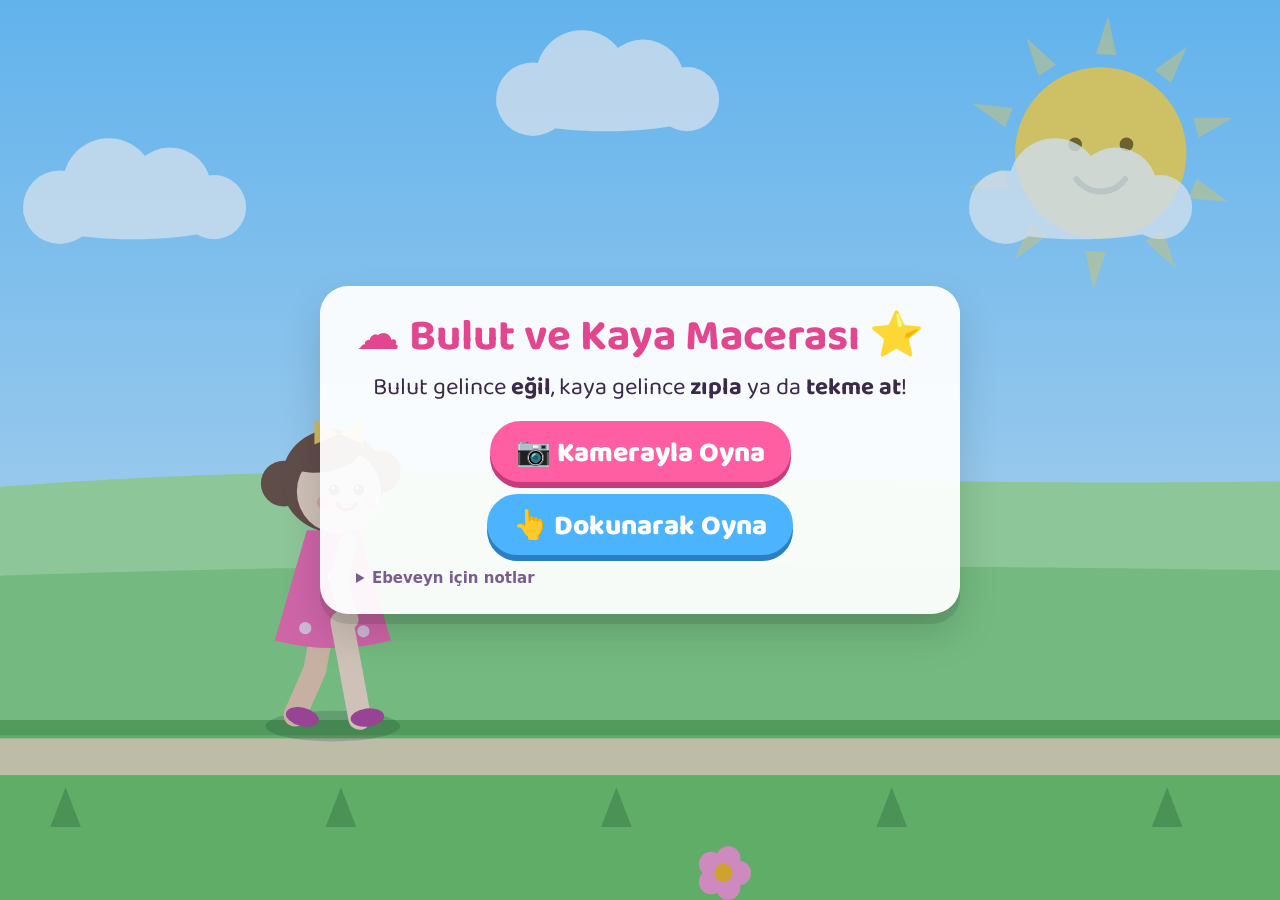
==== commit ff2cd701: "Geniş açılı kamera seçimi ve zoom ayarı ekle - Kamera 4:3 ve yüksek çözünürlükle açılır (16:9 kırpma" ====
--- a/bulut-ve-kaya-macerasi.html
+++ b/bulut-ve-kaya-macerasi.html
@@ -183,6 +183,21 @@
 .bar { height: 14px; background: #f1e3ee; border-radius: 999px; overflow: hidden; }
 #calibBar { height: 100%; width: 0; background: linear-gradient(90deg, #ff5fa2, #ffb347); transition: width .15s; }
 
+.cam-controls {
+  display: flex;
+  flex-wrap: wrap;
+  gap: 8px 16px;
+  justify-content: center;
+  align-items: center;
+  margin-top: 8px;
+  font-family: system-ui, sans-serif;
+  font-size: 14px;
+}
+.cam-controls label { display: flex; align-items: center; gap: 6px; }
+.cam-controls select { max-width: 60vw; font-size: 14px; padding: 4px 6px; border-radius: 8px; border: 1px solid #d9c3d3; background: #fff; }
+.cam-controls input[type=range] { width: 120px; accent-color: #ff5fa2; }
+#camBox.rear #cam, #camBox.rear #camOverlay { transform: none; } /* arka kamera ayna değil */
+
 /* ---------- Dokunmatik kontroller ---------- */
 #touchControls {
   position: fixed;
@@ -257,7 +272,8 @@
         <summary>Ebeveyn için notlar</summary>
         <ul>
           <li>Telefonu/tableti <b>yatay</b> ve bel hizasında sabitleyin, ön kamera çocuğa baksın.</li>
-          <li>Çocuk kameradan <b>2–3 adım</b> uzakta durmalı; başından ayaklarına kadar görünmeli.</li>
+          <li>Çocuk kameradan <b>2–3 adım</b> uzakta durmalı; başından dizlerine kadar görünmesi yeterli.</li>
+          <li>Sığmıyorsa ayar ekranından geniş açılı kamerayı ya da en düşük zoom'u seçin.</li>
           <li>Ortam aydınlık olsun, arkada başka kişi olmasın.</li>
           <li>Oyunda kaybetmek yok: bulut ya da kaya çarparsa sadece küçük bir efekt olur ve oyun devam eder.</li>
           <li>Görüntü cihazdan dışarı gönderilmez; hareket algılama tarayıcı içinde çalışır.</li>
@@ -274,6 +290,10 @@
       <h2 id="calibTitle">Hazırlanıyoruz…</h2>
       <p id="calibText"></p>
       <div class="bar"><div id="calibBar"></div></div>
+      <div id="camControls" class="cam-controls">
+        <label>📷 <select id="camSelect" aria-label="Kamera seçimi"></select></label>
+        <label id="zoomWrap" class="hidden">🔍 <input id="zoomRange" type="range" aria-label="Yakınlaştırma"> <span id="zoomVal"></span></label>
+      </div>
       <button id="btnCalibCancel" class="small">Vazgeç</button>
     </div>
   </div>
@@ -410,6 +430,8 @@
     calibrated: false,
     calibProgress: 0,
     label: '',
+    rearCamera: false,
+    zoom: null,
   };
 
   let landmarker = null;
@@ -424,6 +446,8 @@
   let jumpArmed = true, kickArmed = true;
   let lastJumpAt = 0, lastKickAt = 0;
   let flashLabel = '', flashUntil = 0;
+  let zoomCaps = null;
+  let currentDeviceId = null;
 
   const BONES = [[11, 12], [11, 23], [12, 24], [23, 24], [11, 13], [13, 15], [12, 14], [14, 16],
     [23, 25], [25, 27], [24, 26], [26, 28]];
@@ -437,18 +461,7 @@
       throw new Error('Bu tarayıcı kameraya erişemiyor. Sayfayı https:// ya da localhost üzerinden açın.');
     }
     onStatus('Kamera açılıyor…');
-    try {
-      stream = await navigator.mediaDevices.getUserMedia({
-        video: { facingMode: 'user', width: { ideal: 640 }, height: { ideal: 480 } },
-        audio: false,
-      });
-    } catch (e) {
-      if (e.name === 'NotAllowedError' || e.name === 'SecurityError') throw e;
-      // bazı kameralar istenen ayarları desteklemez: en basit istekle tekrar dene
-      stream = await navigator.mediaDevices.getUserMedia({ video: true, audio: false });
-    }
-    video.srcObject = stream;
-    await video.play();
+    await openCamera(null);
 
     if (!landmarker) {
       onStatus('Hareket algılayıcı yükleniyor… (ilk seferde biraz sürebilir)');
@@ -471,6 +484,56 @@
     recalibrate();
   }
 
+  // Kamerayı açar. deviceId verilmezse ön kamera. Görüş alanı en geniş olsun diye
+  // 4:3 oran istenir (16:9 çoğu telefonda görüntüyü kırpar) ve zoom en düşüğe çekilir.
+  async function openCamera(deviceId) {
+    if (stream) stream.getTracks().forEach(t => t.stop());
+    const pick = deviceId ? { deviceId: { exact: deviceId } } : { facingMode: 'user' };
+    try {
+      stream = await navigator.mediaDevices.getUserMedia({
+        video: { ...pick, width: { ideal: 1280 }, height: { ideal: 960 }, aspectRatio: { ideal: 4 / 3 } },
+        audio: false,
+      });
+    } catch (e) {
+      if (e.name === 'NotAllowedError' || e.name === 'SecurityError') throw e;
+      // bazı kameralar istenen ayarları desteklemez: en basit istekle tekrar dene
+      stream = await navigator.mediaDevices.getUserMedia({ video: deviceId ? pick : true, audio: false });
+    }
+    const track = stream.getVideoTracks()[0];
+    const caps = track.getCapabilities ? track.getCapabilities() : {};
+    zoomCaps = caps.zoom && caps.zoom.max > caps.zoom.min ? caps.zoom : null;
+    if (zoomCaps) await setZoom(zoomCaps.min);
+    const settings = track.getSettings ? track.getSettings() : {};
+    currentDeviceId = settings.deviceId || deviceId || null;
+    state.rearCamera = settings.facingMode === 'environment';
+    video.srcObject = stream;
+    await video.play();
+    lastVideoTime = -1;
+  }
+
+  async function setZoom(z) {
+    if (!zoomCaps || !stream) return;
+    try {
+      await stream.getVideoTracks()[0].applyConstraints({ advanced: [{ zoom: z }] });
+      state.zoom = z;
+    } catch (e) { /* desteklenmiyorsa yok say */ }
+  }
+
+  async function listCameras() {
+    try {
+      const devs = await navigator.mediaDevices.enumerateDevices();
+      return devs.filter(d => d.kind === 'videoinput')
+        .map((d, i) => ({ id: d.deviceId, label: d.label || `Kamera ${i + 1}` }));
+    } catch (e) {
+      return [];
+    }
+  }
+
+  async function switchCamera(deviceId) {
+    await openCamera(deviceId);
+    recalibrate();
+  }
+
   function stop() {
     if (stream) stream.getTracks().forEach(t => t.stop());
     stream = null;
@@ -612,6 +675,11 @@
     stop,
     update,
     recalibrate,
+    listCameras,
+    switchCamera,
+    setZoom,
+    get zoomCaps() { return zoomCaps; },
+    get currentDeviceId() { return currentDeviceId; },
     state,
     consumeJump() { const j = jumpQ; jumpQ = false; return j; },
     consumeKick() { const k = kickQ; kickQ = false; return k; },
@@ -753,8 +821,48 @@
     Sound.speak('Hazır mısın? Başlıyoruz!');
   }
 
+  // Ayar ekranındaki kamera listesi ve zoom kaydırıcısı
+  async function refreshCamControls() {
+    const sel = $('camSelect');
+    const cams = await PoseInput.listCameras();
+    sel.innerHTML = '';
+    for (const c of cams) {
+      const o = document.createElement('option');
+      o.value = c.id;
+      o.textContent = /ultra|geniş|wide|0[.,]5/i.test(c.label) ? `${c.label} ⭐ geniş açı` : c.label;
+      sel.appendChild(o);
+    }
+    if (PoseInput.currentDeviceId) sel.value = PoseInput.currentDeviceId;
+    show('camControls', cams.length > 1 || !!PoseInput.zoomCaps);
+    sel.parentElement.classList.toggle('hidden', cams.length < 2);
+    const z = PoseInput.zoomCaps;
+    show('zoomWrap', !!z);
+    if (z) {
+      const r = $('zoomRange');
+      r.min = z.min; r.max = z.max; r.step = z.step || 0.1;
+      r.value = PoseInput.state.zoom ?? z.min;
+      $('zoomVal').textContent = Number(r.value).toFixed(1) + 'x';
+    }
+    $('camBox').classList.toggle('rear', PoseInput.state.rearCamera);
+  }
+
+  $('camSelect').addEventListener('change', async e => {
+    try {
+      await PoseInput.switchCamera(e.target.value);
+    } catch (err) {
+      console.error(err);
+    }
+    refreshCamControls();
+  });
+  $('zoomRange').addEventListener('input', e => {
+    const v = Number(e.target.value);
+    $('zoomVal').textContent = v.toFixed(1) + 'x';
+    PoseInput.setZoom(v);
+  });
+
   function goCalib() {
     mode = 'calib';
+    refreshCamControls();
     PoseInput.recalibrate();
     show('startScreen', false);
     show('pauseScreen', false);
@@ -1003,7 +1111,7 @@
       if (!st.visible) {
         $('calibIcon').textContent = '👀';
         $('calibTitle').textContent = 'Seni göremiyorum';
-        $('calibText').textContent = 'Kameradan 2–3 adım geri çekil. Başından ayaklarına kadar görünmelisin.';
+        $('calibText').textContent = 'Kameradan geri çekil. Başından dizlerine kadar görünmen yeterli. Sığmıyorsan aşağıdan geniş açılı kamerayı seç.';
       } else {
         $('calibIcon').textContent = '🧍‍♀️';
         $('calibTitle').textContent = 'Harika! Kıpırdamadan dur…';
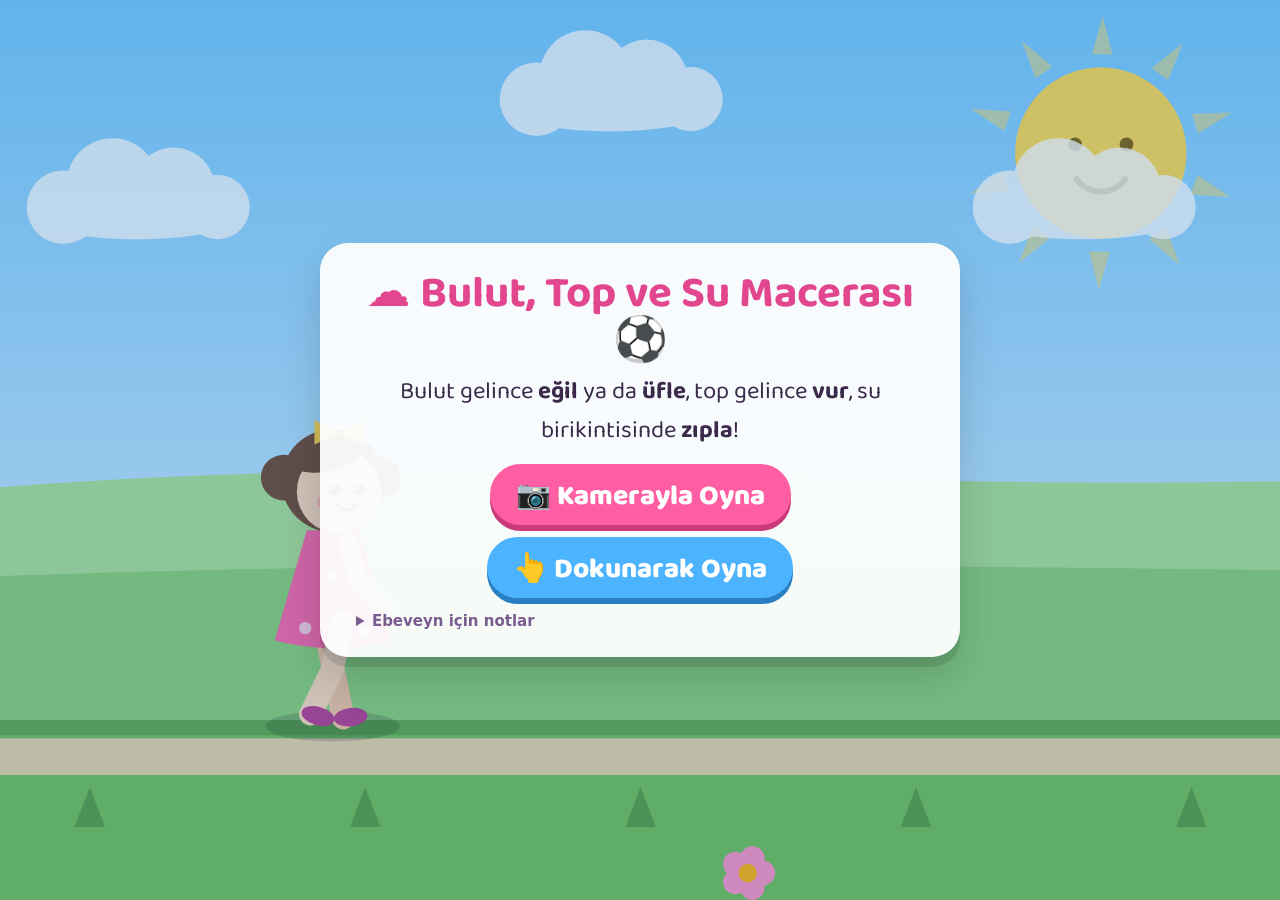
==== commit b89db4f5: "Üfleme, top ve su birikintisi ekle - Bulut: eğilmeye ek olarak üflenince dönerek uçup gider   (yüzde" ====
--- a/bulut-ve-kaya-macerasi.html
+++ b/bulut-ve-kaya-macerasi.html
@@ -6,7 +6,7 @@
   <meta name="theme-color" content="#8fd3ff">
   <meta name="apple-mobile-web-app-capable" content="yes">
   <meta name="mobile-web-app-capable" content="yes">
-  <title>Bulut ve Kaya Macerası</title>
+  <title>Bulut, Top ve Su Macerası</title>
   <link rel="preconnect" href="https://fonts.googleapis.com">
   <link rel="preconnect" href="https://fonts.gstatic.com" crossorigin>
   <link href="https://fonts.googleapis.com/css2?family=Baloo+2:wght@600;800&display=swap" rel="stylesheet">
@@ -210,7 +210,7 @@
   align-items: flex-end;
   pointer-events: none;
 }
-#touchControls .right { display: flex; gap: 12px; }
+#touchControls .left, #touchControls .right { display: flex; gap: 12px; }
 .tbtn {
   pointer-events: auto;
   width: clamp(70px, 17vh, 110px);
@@ -251,7 +251,10 @@
 
   <!-- Dokunmatik kontroller -->
   <div id="touchControls" class="hidden">
-    <button id="tDuck" class="tbtn">⬇️<span>Eğil</span></button>
+    <div class="left">
+      <button id="tDuck" class="tbtn">⬇️<span>Eğil</span></button>
+      <button id="tBlow" class="tbtn">💨<span>Üfle</span></button>
+    </div>
     <div class="right">
       <button id="tKick" class="tbtn">🦶<span>Tekme</span></button>
       <button id="tJump" class="tbtn">⬆️<span>Zıpla</span></button>
@@ -261,8 +264,8 @@
   <!-- Başlangıç ekranı -->
   <div id="startScreen" class="overlay">
     <div class="panel">
-      <h1>☁️ Bulut ve Kaya Macerası ⭐</h1>
-      <p class="lead">Bulut gelince <b>eğil</b>, kaya gelince <b>zıpla</b> ya da <b>tekme at</b>!</p>
+      <h1>☁️ Bulut, Top ve Su Macerası ⚽</h1>
+      <p class="lead">Bulut gelince <b>eğil</b> ya da <b>üfle</b>, top gelince <b>vur</b>, su birikintisinde <b>zıpla</b>!</p>
       <div class="btn-row">
         <button id="btnCamera" class="big">📷 Kamerayla Oyna</button>
         <button id="btnTouch" class="big alt">👆 Dokunarak Oyna</button>
@@ -275,9 +278,10 @@
           <li>Çocuk kameradan <b>2–3 adım</b> uzakta durmalı; başından dizlerine kadar görünmesi yeterli.</li>
           <li>Sığmıyorsa ayar ekranından geniş açılı kamerayı ya da en düşük zoom'u seçin.</li>
           <li>Ortam aydınlık olsun, arkada başka kişi olmasın.</li>
-          <li>Oyunda kaybetmek yok: bulut ya da kaya çarparsa sadece küçük bir efekt olur ve oyun devam eder.</li>
+          <li>Oyunda kaybetmek yok: bulut çarparsa fırtına olur, top çarparsa takla atılır, suya basılırsa ıslanılır; oyun devam eder.</li>
+          <li>Üfleme hem yüzden (dudak büzme, yanak şişirme) hem mikrofondan algılanır. Mikrofon izni isteğe bağlıdır.</li>
           <li>Görüntü cihazdan dışarı gönderilmez; hareket algılama tarayıcı içinde çalışır.</li>
-          <li>Klavye: ↓ eğil, ↑ / boşluk zıpla, → tekme, P mola.</li>
+          <li>Klavye: ↓ eğil, ↑ / boşluk zıpla, → tekme, B üfle, P mola.</li>
         </ul>
       </details>
     </div>
@@ -317,6 +321,7 @@
   let master = null;
   let muted = false;
   let trVoice = null;
+  let busyUntil = 0; // efekt çalarken mikrofon üfleme sanmasın
 
   function ensure() {
     if (!ac) {
@@ -347,6 +352,7 @@
     o.connect(g).connect(master);
     o.start(t);
     o.stop(t + dur + 0.05);
+    busyUntil = Math.max(busyUntil, t + dur + 0.25);
   }
 
   function noise(dur, freq, vol = 0.3, filterType = 'lowpass', when = 0) {
@@ -366,6 +372,7 @@
     g.gain.exponentialRampToValueAtTime(0.0001, t + dur);
     src.connect(f).connect(g).connect(master);
     src.start(t);
+    busyUntil = Math.max(busyUntil, t + dur + 0.25);
   }
 
   function pickVoice() {
@@ -394,13 +401,21 @@
   return {
     unlock: ensure,
     speak,
+    context() { return ensure(); },
+    busy() {
+      const speaking = 'speechSynthesis' in window && speechSynthesis.speaking;
+      return speaking || (ac ? ac.currentTime < busyUntil : false);
+    },
     chime() { tone(660, 0.15, 'triangle', 0.3); tone(990, 0.3, 'triangle', 0.3, 0.12); },
     fanfare() { [523, 659, 784, 1047].forEach((f, i) => tone(f, 0.25, 'triangle', 0.3, i * 0.12)); },
     jump() { tone(300, 0.25, 'sine', 0.25, 0, 750); },
     whoosh() { noise(0.18, 1400, 0.2, 'bandpass'); },
-    crunch() { noise(0.35, 900, 0.6, 'bandpass'); tone(160, 0.2, 'square', 0.08, 0, 60); },
     thunder() { noise(1.4, 180, 0.9, 'lowpass'); noise(0.25, 2000, 0.15, 'highpass'); },
     thump() { tone(150, 0.3, 'sine', 0.5, 0, 50); noise(0.15, 400, 0.3); },
+    wind() { noise(0.7, 700, 0.35, 'bandpass'); tone(500, 0.6, 'sine', 0.08, 0, 900); },
+    kickBall() { tone(220, 0.12, 'square', 0.15, 0, 110); noise(0.08, 1500, 0.4, 'bandpass'); tone(600, 0.3, 'triangle', 0.15, 0.05, 1200); },
+    boing() { tone(180, 0.45, 'sine', 0.4, 0, 480); tone(480, 0.3, 'sine', 0.2, 0.25, 180); },
+    splash() { noise(0.5, 1800, 0.5, 'highpass'); [0, 0.08, 0.16].forEach(w => tone(400 + w * 2000, 0.1, 'sine', 0.15, w, 900)); },
     beep(high) { tone(high ? 880 : 520, 0.18, 'sine', 0.25); },
     setMuted(m) { muted = m; if (m && 'speechSynthesis' in window) speechSynthesis.cancel(); },
     isMuted() { return muted; },
@@ -408,13 +423,15 @@
 })();
 </script>
   <script>
-// Kameradan vücut hareketlerini algılar (MediaPipe Pose Landmarker).
-// Çıktılar: eğilme (sürekli durum), zıplama ve tekme (tek seferlik olaylar).
+// Kameradan vücut hareketlerini algılar (MediaPipe Pose + Face Landmarker).
+// Çıktılar: eğilme (sürekli durum), zıplama, tekme ve üfleme (tek seferlik olaylar).
 window.PoseInput = (() => {
   const MP_VER = '0.10.14';
   const CDN = `https://cdn.jsdelivr.net/npm/@mediapipe/tasks-vision@${MP_VER}`;
   const MODEL = 'https://storage.googleapis.com/mediapipe-models/pose_landmarker/pose_landmarker_lite/float16/1/pose_landmarker_lite.task';
+  const FACE_MODEL = 'https://storage.googleapis.com/mediapipe-models/face_landmarker/face_landmarker/float16/1/face_landmarker.task';
   const CALIB_FRAMES = 30;
+  const BLOW_ON = 0.4;    // dudak büzme / yanak şişirme skoru (0–1) bu değeri geçerse "üflüyor"
 
   // Eşikler, kalibrasyonda ölçülen gövde boyuna (omuz→kalça) oranla verilir.
   const DUCK_ON = 0.35;   // omuz/burun bu kadar aşağı inerse "eğildi"
@@ -432,6 +449,8 @@
     label: '',
     rearCamera: false,
     zoom: null,
+    faceSeen: false,
+    blowScore: 0,
   };
 
   let landmarker = null;
@@ -448,6 +467,8 @@
   let flashLabel = '', flashUntil = 0;
   let zoomCaps = null;
   let currentDeviceId = null;
+  let faceLm = null, faceCanvas = null, fctx = null;
+  let frameN = 0, blowFrames = 0, blowQ = false, lastBlowAt = 0;
 
   const BONES = [[11, 12], [11, 23], [12, 24], [23, 24], [11, 13], [13, 15], [12, 14], [14, 16],
     [23, 25], [25, 27], [24, 26], [26, 28]];
@@ -480,6 +501,24 @@
       } catch (e) {
         landmarker = await vision.PoseLandmarker.createFromOptions(fileset, opts('CPU'));
       }
+      // Yüz modeli sadece üflemeyi algılamak için; yüklenemezse oyun onsuz devam eder.
+      onStatus('Yüz algılayıcı yükleniyor…');
+      const faceOpts = delegate => ({
+        baseOptions: { modelAssetPath: FACE_MODEL, delegate },
+        runningMode: 'VIDEO',
+        numFaces: 1,
+        outputFaceBlendshapes: true,
+      });
+      try {
+        faceLm = await vision.FaceLandmarker.createFromOptions(fileset, faceOpts('GPU'));
+      } catch (e) {
+        try {
+          faceLm = await vision.FaceLandmarker.createFromOptions(fileset, faceOpts('CPU'));
+        } catch (e2) {
+          console.warn('Yüz algılayıcı yüklenemedi', e2);
+          faceLm = null;
+        }
+      }
     }
     recalibrate();
   }
@@ -547,7 +586,7 @@
     state.calibrated = false;
     state.calibProgress = 0;
     state.duck = false;
-    jumpQ = kickQ = false;
+    jumpQ = kickQ = blowQ = false;
   }
 
   function update(now) {
@@ -563,6 +602,7 @@
     const lm = res && res.landmarks && res.landmarks[0];
     if (lm) analyse(lm, now);
     else state.visible = false;
+    if (lm && state.visible && state.calibrated) detectBlow(lm, now);
     updateLabel(now);
     draw(lm);
   }
@@ -633,6 +673,50 @@
       base.hip += (hip - base.hip) * a;
       base.nose += (nose - base.nose) * a;
       base.torso += (torso - base.torso) * a;
+    }
+  }
+
+  // Üfleme: pozdan kafanın yerini bul, o bölgeyi büyütüp yüz modeline ver
+  // (çocuk uzakta olduğu için tüm karede yüz çok küçük kalır).
+  function detectBlow(lm, now) {
+    if (!faceLm) return;
+    if (++frameN % 2) return; // her iki karede bir: telefonu yormamak için
+    const vw = video.videoWidth, vh = video.videoHeight;
+    const earW = Math.abs(lm[7].x - lm[8].x) * vw;
+    const shW = Math.abs(lm[11].x - lm[12].x) * vw;
+    const size = Math.max(earW * 2.6, shW * 0.9, 48);
+    let sx = lm[0].x * vw - size / 2, sy = lm[0].y * vh - size * 0.55;
+    if (!faceCanvas) {
+      faceCanvas = document.createElement('canvas');
+      faceCanvas.width = faceCanvas.height = 256;
+      fctx = faceCanvas.getContext('2d');
+    }
+    // kaynak dikdörtgeni video sınırlarına kırp (Safari taşan kaynağı çizmez)
+    const x0 = Math.max(0, sx), y0 = Math.max(0, sy);
+    const x1 = Math.min(vw, sx + size), y1 = Math.min(vh, sy + size);
+    if (x1 - x0 < 8 || y1 - y0 < 8) return;
+    const k = 256 / size;
+    fctx.fillStyle = '#000';
+    fctx.fillRect(0, 0, 256, 256);
+    fctx.drawImage(video, x0, y0, x1 - x0, y1 - y0, (x0 - sx) * k, (y0 - sy) * k, (x1 - x0) * k, (y1 - y0) * k);
+    let res;
+    try {
+      res = faceLm.detectForVideo(faceCanvas, now);
+    } catch (e) {
+      return;
+    }
+    const bs = res && res.faceBlendshapes && res.faceBlendshapes[0];
+    if (!bs) { state.faceSeen = false; state.blowScore = 0; blowFrames = 0; return; }
+    state.faceSeen = true;
+    const get = n => (bs.categories.find(c => c.categoryName === n) || { score: 0 }).score;
+    const score = Math.max(get('mouthPucker'), get('mouthFunnel'), get('cheekPuff'));
+    state.blowScore = score;
+    blowFrames = score > BLOW_ON ? blowFrames + 1 : 0;
+    if (blowFrames >= 2 && now - lastBlowAt > 800) {
+      blowQ = true;
+      lastBlowAt = now;
+      blowFrames = 0;
+      flash('Üfledi 💨', now);
     }
   }
 
@@ -683,11 +767,100 @@
     state,
     consumeJump() { const j = jumpQ; jumpQ = false; return j; },
     consumeKick() { const k = kickQ; kickQ = false; return k; },
+    consumeBlow() { const b = blowQ; blowQ = false; return b; },
+    get faceReady() { return !!faceLm; },
   };
 })();
 </script>
   <script>
-// Bulut ve Kaya Macerası — ana oyun döngüsü, çizim ve kurallar.
+// Mikrofondan üfleme algılama.
+// Üfleme sesi gürültü gibidir: frekanslara düzgün yayılır (konuşma ise belirli tonlarda
+// yoğunlaşır). Ses seviyesi ortam gürültüsünün belirgin üstündeyse ve spektrum "düz" ise
+// üfleme sayılır. Oyunun kendi sesleri ve konuşması çalarken mikrofon yok sayılır.
+window.BlowMic = (() => {
+  const LEVEL_DB = 16;    // ortam gürültüsünün kaç dB üstü
+  const FLATNESS = 0.18;  // spektral düzlük eşiği (0 = saf ton, 1 = beyaz gürültü)
+  const HOLD = 0.18;      // en az bu kadar saniye sürmeli
+
+  const state = { active: false, level: 0 };
+  let an = null, buf = null, stream = null;
+  let floor = null, calib = [];
+  let hot = 0, q = false, lastAt = 0, lastT = 0;
+
+  async function init(ctx) {
+    if (an || !ctx || !navigator.mediaDevices) return;
+    stream = await navigator.mediaDevices.getUserMedia({
+      audio: { echoCancellation: true, noiseSuppression: false, autoGainControl: false },
+      video: false,
+    });
+    const src = ctx.createMediaStreamSource(stream);
+    an = ctx.createAnalyser();
+    an.fftSize = 1024;
+    an.smoothingTimeConstant = 0.2;
+    src.connect(an);
+    buf = new Float32Array(an.frequencyBinCount);
+    floor = null;
+    calib = [];
+    state.active = true;
+  }
+
+  function stop() {
+    if (stream) stream.getTracks().forEach(t => t.stop());
+    stream = null;
+    an = null;
+    state.active = false;
+  }
+
+  function update(now, ignore) {
+    if (!an) return;
+    const dt = lastT ? Math.min(0.1, (now - lastT) / 1000) : 0;
+    lastT = now;
+    an.getFloatFrequencyData(buf);
+    const binHz = an.context.sampleRate / an.fftSize;
+    const i0 = Math.max(1, Math.floor(150 / binHz));
+    const i1 = Math.min(buf.length - 1, Math.ceil(6000 / binHz));
+    let sum = 0, sumLog = 0, n = 0;
+    for (let i = i0; i <= i1; i++) {
+      const p = Math.pow(10, buf[i] / 10) + 1e-20;
+      sum += p;
+      sumLog += Math.log(p);
+      n++;
+    }
+    const mean = sum / n;
+    const flat = Math.exp(sumLog / n) / mean;
+    const db = 10 * Math.log10(mean);
+    if (!isFinite(db)) return;
+
+    if (floor === null) {
+      calib.push(db);
+      if (calib.length >= 30) floor = calib.sort((a, b) => a - b)[15];
+      return;
+    }
+    const over = db - floor;
+    state.level = Math.max(0, Math.min(1, over / 30));
+    // sessizken ortam seviyesini yavaşça takip et
+    if (over < 6) floor += (db - floor) * 0.02;
+
+    const blowing = !ignore && over > LEVEL_DB && flat > FLATNESS;
+    hot = blowing ? hot + dt : Math.max(0, hot - dt * 2);
+    if (hot > HOLD && now - lastAt > 900) {
+      q = true;
+      lastAt = now;
+      hot = 0;
+    }
+  }
+
+  return {
+    init,
+    stop,
+    update,
+    state,
+    consume() { const b = q; q = false; return b; },
+  };
+})();
+</script>
+  <script>
+// Bulut, Top ve Su Macerası — ana oyun döngüsü, çizim ve kurallar.
 (() => {
   'use strict';
 
@@ -715,6 +888,9 @@
 
   // ---------- Oyun durumu ----------
   const KICK_DUR = 0.55;
+  const FLIP_DUR = 0.95;  // takla süresi (s)
+  const BLOW_DUR = 0.9;
+  const WET_DUR = 5;
   const GRAVITY = 6;     // U / s²
   const JUMP_V = 3.1;    // U / s
   const LEG = 0.16;      // bacak parçası uzunluğu (U)
@@ -740,6 +916,7 @@
   const player = {
     x: 0, jumpH: 0, vy: 0, crouch: 0, runPhase: 0,
     kickT: 0, wobbleT: 0, surpriseT: 0, wantDuck: false,
+    flipT: 0, blowT: 0, wetT: 0,
   };
 
   // ---------- Girdi ----------
@@ -748,13 +925,13 @@
 
   function doJump() {
     if (mode !== 'play') return;
-    if (player.jumpH > 0.5) return;
+    if (player.jumpH > 0.5 || player.flipT > 0) return;
     player.vy = JUMP_V * U;
     player.jumpH = 0.01;
     Sound.jump();
-    // Yaklaşmakta olan kaya varsa "atlandı" say (çocuklar için cömert zamanlama).
+    // Yaklaşan su birikintisi ya da top varsa "atlandı" say (çocuklar için cömert zamanlama).
     for (const o of obstacles) {
-      if (o.type !== 'rock' || o.state !== 'come') continue;
+      if ((o.type !== 'puddle' && o.type !== 'ball') || o.state !== 'come') continue;
       const dx = o.x - player.x;
       if (dx > -0.3 * U && dx < 1.7 * U) o.cleared = true;
     }
@@ -762,9 +939,37 @@
 
   function doKick() {
     if (mode !== 'play') return;
-    if (player.kickT > 0) return;
+    if (player.kickT > 0 || player.flipT > 0) return;
     player.kickT = KICK_DUR;
     Sound.whoosh();
+  }
+
+  // Üfleme: ağızdan rüzgâr çıkar; yaklaşan bulut varsa uçup gider.
+  function doBlow() {
+    if (mode !== 'play') return;
+    if (player.blowT > 0 || player.flipT > 0) return;
+    player.blowT = BLOW_DUR;
+    Sound.wind();
+    const g = girlGeom(player);
+    for (let i = 0; i < 16; i++) {
+      particles.push({
+        kind: 'wind', x: g.headX + 0.14 * U, y: g.headY + 0.06 * U + rand(-0.08, 0.08) * U,
+        vx: rand(3, 5.5) * U, vy: rand(-1.2, 0.1) * U, life: 0, max: rand(0.5, 0.9),
+        size: rand(0.08, 0.18) * U, rot: rand(0, 6), color: '#ffffff',
+      });
+    }
+    for (const o of obstacles) {
+      if (o.type !== 'cloud' || o.hit || o.done || o.blown) continue;
+      const dx = o.x - player.x;
+      if (dx > -0.2 * U && dx < 3.8 * U) {
+        o.blown = true;
+        o.done = true;
+        o.vx = 3.2 * U;
+        o.vy = -1.3 * U;
+        success('Bulutu uçurdun!', o.x, cloudY() - 0.2 * U);
+        break;
+      }
+    }
   }
 
   window.addEventListener('keydown', e => {
@@ -773,6 +978,7 @@
     if (k === 'arrowdown' || k === 's') keys.duck = true;
     else if (k === 'arrowup' || k === 'w' || k === ' ') { doJump(); e.preventDefault(); }
     else if (k === 'arrowright' || k === 'd' || k === 'k') doKick();
+    else if (k === 'b' || k === 'u') doBlow();
     else if (k === 'p' || k === 'escape') togglePause();
   });
   window.addEventListener('keyup', e => {
@@ -788,6 +994,7 @@
   holdButton($('tDuck'), () => { touchDuck = true; }, () => { touchDuck = false; });
   holdButton($('tJump'), doJump);
   holdButton($('tKick'), doKick);
+  holdButton($('tBlow'), doBlow);
 
   // ---------- Ekran akışı ----------
   function show(id, on) { $(id).classList.toggle('hidden', !on); }
@@ -803,7 +1010,7 @@
     hint = null;
     speedF = 1;
     lostT = 0;
-    Object.assign(player, { jumpH: 0, vy: 0, crouch: 0, kickT: 0, wobbleT: 0, surpriseT: 0 });
+    Object.assign(player, { jumpH: 0, vy: 0, crouch: 0, kickT: 0, wobbleT: 0, surpriseT: 0, flipT: 0, blowT: 0, wetT: 0 });
   }
 
   function startCountdown() {
@@ -874,8 +1081,18 @@
     Sound.speak('Kameraya bak ve dik dur.');
   }
 
+  // Mikrofon isteğe bağlı: izin verilmezse oyun üflemeyi sadece yüzden algılar.
+  async function startMic() {
+    try {
+      await BlowMic.init(Sound.context());
+    } catch (e) {
+      console.warn('Mikrofon açılamadı', e);
+    }
+  }
+
   function goMenu() {
     mode = 'menu';
+    BlowMic.stop();
     if (useCamera) PoseInput.stop();
     useCamera = false;
     resetGame();
@@ -908,6 +1125,8 @@
     mode = 'loading';
     try {
       await PoseInput.init($('cam'), $('camOverlay'), msg => { $('calibText').textContent = msg; });
+      $('calibText').textContent = 'Mikrofon açılıyor… (bulutu üflemek için)';
+      await startMic();
       if (mode === 'loading') goCalib();
     } catch (err) {
       console.error(err);
@@ -930,6 +1149,7 @@
     useCamera = false;
     resetGame();
     startCountdown();
+    startMic();
   });
 
   $('btnCalibCancel').addEventListener('click', goMenu);
@@ -986,111 +1206,155 @@
   }
 
   // ---------- Engeller ----------
+  // bulut: eğil ya da üfle · top: vur (tekme) · su birikintisi: zıpla
   function spawn() {
-    let type = Math.random() < 0.5 ? 'cloud' : 'rock';
-    if (lastTypes.length >= 2 && lastTypes[0] === lastTypes[1]) type = lastTypes[0] === 'cloud' ? 'rock' : 'cloud';
+    const types = ['cloud', 'ball', 'puddle'].filter(t => t !== lastTypes[0]);
+    const type = types[Math.floor(Math.random() * types.length)];
     lastTypes.unshift(type);
     lastTypes.length = Math.min(lastTypes.length, 2);
+    const x = W + U;
     if (type === 'cloud') {
-      obstacles.push({ type, x: W + U, w: 1.25 * U, h: 0.5 * U, hit: false, done: false, stormT: 0, hinted: false, wob: rand(0, 6) });
+      obstacles.push({ type, x, w: 1.25 * U, h: 0.5 * U, hit: false, blown: false, done: false, stormT: 0, hinted: false, wob: rand(0, 6), by: 0, vx: 0, vy: 0, spin: 0 });
+    } else if (type === 'ball') {
+      const r = 0.16 * U;
+      obstacles.push({ type, x, y: groundY - r, r, state: 'come', rot: 0, vx: 0, vy: 0, cleared: false, done: false, hinted: false, life: 0 });
     } else {
-      const r = 0.17 * U;
-      const shape = [];
-      for (let i = 0; i < 9; i++) shape.push(rand(0.85, 1.08));
-      obstacles.push({ type, x: W + U, y: groundY - r, r, shape, state: 'come', rot: 0, vx: 0, vy: 0, cleared: false, done: false, hinted: false });
+      obstacles.push({ type, x, w: 1.0 * U, state: 'come', cleared: false, done: false, hinted: false });
     }
   }
 
   function updateObstacles(dt, v, moving) {
     const g = girlGeom(player);
+    const textY = g.top - 0.2 * U;
     for (const o of obstacles) {
-      if (o.type === 'cloud') {
-        if (moving) o.x -= v * dt;
-        if (o.stormT > 0) {
-          o.stormT -= dt;
-          // yağmur damlaları
-          for (let i = 0; i < 3; i++) {
-            particles.push({
-              kind: 'rain', x: o.x + rand(-0.4, 0.4) * o.w, y: cloudY() + 0.2 * U,
-              vx: -0.3 * U, vy: rand(3, 4) * U, life: 0, max: 0.6, size: 0.08 * U, color: '#7fc4ff',
-            });
-          }
-        }
-        const dx = Math.abs(o.x - player.x);
-        if (!o.hit && !o.done && dx < o.w * 0.35 + 0.12 * U && g.top < groundY - CLOUD_BOTTOM * U) {
-          o.hit = true;
-          o.stormT = 2.2;
-          flash = 1;
-          player.surpriseT = 1.2;
-          player.wobbleT = 0.6;
-          Sound.thunder();
-          addText('Fırtına! ⛈️', player.x, g.top - 0.2 * U, '#5b6b8c');
-        }
-        if (!o.hit && !o.done && o.x < player.x - 0.6 * U) {
-          o.done = true;
-          success('Süper eğildin!', player.x, g.top - 0.2 * U);
-        }
-      } else {
-        if (o.state === 'come') {
-          if (moving) o.x -= v * dt;
-          const dx = o.x - player.x;
-          if (player.jumpH > 0.3 * U && Math.abs(dx) < 0.4 * U) o.cleared = true;
-          // tekme
-          if (player.kickT > 0 && dx > -0.2 * U && dx < 1.1 * U) {
-            o.state = 'broken';
-            o.done = true;
-            breakRock(o);
-            success('Güçlü tekme!', o.x, o.y - 0.5 * U);
-            continue;
-          }
-          // çarpma → kaya yuvarlanarak üstünden geçer
-          if (!o.cleared && Math.abs(dx) < 0.3 * U && player.jumpH < 0.25 * U) {
-            o.state = 'roll';
-            o.vx = -1.7 * U * speedF;
-            o.vy = -2.6 * U;
-            player.wobbleT = 0.8;
-            player.surpriseT = 1;
-            Sound.thump();
-            burst(o.x, groundY, 8, 'dust', ['#d9c7a3', '#c9b48c']);
-            addText('Hoppala! 🙃', player.x, g.top - 0.2 * U, '#8a6d3b');
-          }
-          if (o.cleared && !o.done && dx < -0.5 * U) {
-            o.done = true;
-            success('Harika zıpladın!', player.x, g.top - 0.2 * U);
-          }
-        } else if (o.state === 'roll') {
-          o.x += o.vx * dt;
-          o.vy += GRAVITY * U * dt;
-          o.y += o.vy * dt;
-          o.rot += (o.vx / o.r) * dt;
-          if (o.y > groundY - o.r) {
-            o.y = groundY - o.r;
-            if (Math.abs(o.vy) > 0.5 * U) {
-              burst(o.x, groundY, 4, 'dust', ['#d9c7a3', '#c9b48c']);
-              Sound.thump();
-            }
-            o.vy = -o.vy * 0.45;
-          }
-        }
+      if (o.type === 'cloud') updateCloud(o, dt, v, moving, g, textY);
+      else if (o.type === 'ball') updateBall(o, dt, v, moving, textY);
+      else updatePuddle(o, dt, v, moving, textY);
+    }
+    obstacles = obstacles.filter(o => o.x > -2 * U && o.x < W + 3 * U && !(o.type === 'ball' && o.life > 4));
+  }
+
+  function updateCloud(o, dt, v, moving, g, textY) {
+    if (o.blown) {
+      // üflenen bulut dönerek uzaklaşır
+      o.x += o.vx * dt;
+      o.by += o.vy * dt;
+      o.spin += dt * 2.5;
+      return;
+    }
+    if (moving) o.x -= v * dt;
+    if (o.stormT > 0) {
+      o.stormT -= dt;
+      for (let i = 0; i < 3; i++) {
+        particles.push({
+          kind: 'rain', x: o.x + rand(-0.4, 0.4) * o.w, y: cloudY() + 0.2 * U,
+          vx: -0.3 * U, vy: rand(3, 4) * U, life: 0, max: 0.6, size: 0.08 * U, color: '#7fc4ff',
+        });
       }
     }
-    obstacles = obstacles.filter(o => o.x > -2 * U && o.state !== 'broken');
-  }
-
-  function breakRock(o) {
-    Sound.crunch();
-    flash = Math.max(flash, 0.3);
-    for (let i = 0; i < 10; i++) {
-      const a = rand(-Math.PI * 0.95, -Math.PI * 0.05);
-      const sp = rand(1.2, 2.8) * U;
-      particles.push({
-        kind: 'shard', x: o.x + rand(-0.5, 0.5) * o.r, y: o.y + rand(-0.5, 0.5) * o.r,
-        vx: Math.cos(a) * sp + 1.2 * U, vy: Math.sin(a) * sp, rot: rand(0, 6), vr: rand(-10, 10),
-        size: rand(0.25, 0.5) * o.r, life: 0, max: 1.3, color: i % 2 ? '#9aa0a6' : '#7d848b',
-      });
-    }
-    burst(o.x, o.y, 8, 'dust', ['#e0dcd5', '#c7c2ba']);
-  }
+    const dx = Math.abs(o.x - player.x);
+    if (!o.hit && !o.done && dx < o.w * 0.35 + 0.12 * U && g.top < groundY - CLOUD_BOTTOM * U) {
+      o.hit = true;
+      o.stormT = 2.2;
+      flash = 1;
+      player.surpriseT = 1.2;
+      player.wobbleT = 0.6;
+      player.wetT = Math.max(player.wetT, 3);
+      Sound.thunder();
+      addText('Fırtına! ⛈️', player.x, textY, '#5b6b8c');
+    }
+    if (!o.hit && !o.done && o.x < player.x - 0.6 * U) {
+      o.done = true;
+      success('Süper eğildin!', player.x, textY);
+    }
+  }
+
+  function updateBall(o, dt, v, moving, textY) {
+    if (o.state === 'come') {
+      if (moving) {
+        o.x -= v * dt;
+        o.rot -= (v / o.r) * dt; // sola yuvarlanır
+      }
+      const dx = o.x - player.x;
+      if (player.jumpH > 0.3 * U && Math.abs(dx) < 0.4 * U) o.cleared = true;
+      // vuruş: top havaya uçar
+      if (player.kickT > 0 && dx > -0.2 * U && dx < 1.1 * U) {
+        o.state = 'kicked';
+        o.done = true;
+        o.vx = 3.6 * U;
+        o.vy = -3.4 * U;
+        Sound.kickBall();
+        burst(o.x, o.y, 8, 'star', ['#ffd23f', '#fff38a']);
+        success('Süper vuruş!', o.x, o.y - 0.6 * U);
+        return;
+      }
+      // vuramazsa: topa çarpar ve bir takla atar
+      if (!o.cleared && Math.abs(dx) < 0.3 * U && player.jumpH < 0.25 * U) {
+        o.state = 'bounce';
+        o.done = true;
+        o.vx = 1.8 * U;
+        o.vy = -2.4 * U;
+        player.flipT = FLIP_DUR;
+        player.kickT = 0;
+        player.surpriseT = FLIP_DUR + 0.3;
+        Sound.boing();
+        burst(player.x, groundY, 6, 'dust', ['#d9c7a3', '#c9b48c']);
+        addText('Takla! 🤸', player.x, textY - 0.3 * U, '#b5338a');
+      }
+      if (o.cleared && !o.done && dx < -0.5 * U) {
+        o.done = true;
+        success('Harika zıpladın!', player.x, textY);
+      }
+    } else {
+      o.life += dt;
+      o.x += o.vx * dt;
+      o.vy += GRAVITY * U * dt;
+      o.y += o.vy * dt;
+      o.rot += (o.vx / o.r) * dt;
+      if (o.y > groundY - o.r) {
+        o.y = groundY - o.r;
+        if (Math.abs(o.vy) > 0.6 * U) Sound.thump();
+        o.vy = -o.vy * 0.6;
+        o.vx *= 0.9;
+      }
+      if (o.state === 'kicked' && Math.random() < 0.5) {
+        particles.push({ kind: 'star', x: o.x, y: o.y, vx: 0, vy: 0, rot: 0, vr: 3, size: 0.03 * U, life: 0, max: 0.5, color: '#fff38a' });
+      }
+    }
+  }
+
+  function updatePuddle(o, dt, v, moving, textY) {
+    if (moving) o.x -= v * dt;
+    if (o.state !== 'come') return;
+    const dx = o.x - player.x;
+    if (player.jumpH > 0.2 * U && Math.abs(dx) < 0.45 * U) o.cleared = true;
+    // zıplamazsa: şlap! su sıçrar, karakter ıslanır
+    if (!o.cleared && Math.abs(dx) < 0.3 * U && player.jumpH < 0.15 * U) {
+      o.state = 'splashed';
+      o.done = true;
+      player.wetT = WET_DUR;
+      player.surpriseT = 1;
+      Sound.splash();
+      for (let i = 0; i < 26; i++) {
+        particles.push({
+          kind: 'drop', x: player.x + rand(-0.3, 0.3) * U, y: groundY,
+          vx: rand(-1.2, 1.2) * U, vy: rand(-3.6, -1.8) * U, life: 0, max: 1.2,
+          size: rand(0.025, 0.05) * U, color: i % 2 ? '#5ec8ff' : '#a9e2ff',
+        });
+      }
+      addText('Şlap! Islandık 💦', player.x, textY, '#2a7fc2');
+    }
+    if (o.cleared && !o.done && dx < -0.6 * U) {
+      o.done = true;
+      success('Harika zıpladın!', player.x, textY);
+    }
+  }
+
+  const HINTS = {
+    cloud: { text: '☁️ EĞİL ⬇️ ya da ÜFLE 💨', say: 'Bulut geliyor! Eğil ya da üfle!', color: '#5b6b8c' },
+    ball: { text: '⚽ TOPA VUR! 🦶', say: 'Top geliyor, vur!', color: '#e2468f' },
+    puddle: { text: '💧 ZIPLA! ⬆️', say: 'Su birikintisi! Zıpla!', color: '#2a7fc2' },
+  };
 
   function cloudY() { return groundY - (CLOUD_BOTTOM + 0.25) * U; }
 
@@ -1102,8 +1366,11 @@
       PoseInput.update(now);
       if (PoseInput.consumeJump()) doJump();
       if (PoseInput.consumeKick()) doKick();
-      $('camState').textContent = PoseInput.state.label;
-    }
+      if (PoseInput.consumeBlow()) doBlow();
+      $('camState').textContent = PoseInput.state.label + (BlowMic.state.active ? ' 🎤' : '');
+    }
+    BlowMic.update(now, Sound.busy() || mode !== 'play');
+    if (BlowMic.consume()) doBlow();
 
     if (mode === 'calib') {
       const st = PoseInput.state;
@@ -1143,13 +1410,24 @@
     // oyuncu
     player.x = W * 0.26;
     player.wantDuck = keys.duck || touchDuck || (useCamera && PoseInput.state.duck && mode === 'play');
-    const target = player.wantDuck && player.jumpH <= 0 ? 1 : 0;
+    const flipping = player.flipT > 0;
+    const target = flipping ? 1 : player.wantDuck && player.jumpH <= 0 ? 1 : 0;
     player.crouch += (target - player.crouch) * Math.min(1, dt * 14);
-    if (player.jumpH > 0) {
+    if (flipping) {
+      // takla: küçük bir sıçrayışla havada tam tur
+      player.flipT = Math.max(0, player.flipT - dt);
+      const k = 1 - player.flipT / FLIP_DUR;
+      player.jumpH = 0.6 * U * Math.sin(Math.PI * k);
+      player.vy = 0;
+      if (player.flipT === 0) {
+        player.jumpH = 0;
+        burst(player.x, groundY, 5, 'dust', ['#d9c7a3', '#c9b48c']);
+      }
+    } else if (player.jumpH > 0) {
       let g = GRAVITY * U;
-      // atlanan kayanın üstünde biraz süzül
-      const assist = obstacles.some(o => o.type === 'rock' && o.cleared && o.state === 'come' &&
-        o.x - player.x > -0.45 * U && o.x - player.x < 0.8 * U);
+      // atlanan su birikintisinin / topun üstünde biraz süzül
+      const assist = obstacles.some(o => (o.type === 'puddle' || o.type === 'ball') && o.cleared && o.state === 'come' &&
+        o.x - player.x > -0.55 * U && o.x - player.x < 0.8 * U);
       if (assist && player.jumpH < 0.45 * U) player.vy = Math.max(player.vy, (0.45 * U - player.jumpH) * 4);
       else if (assist && player.vy < 0) g *= 0.25;
       player.vy -= g * dt;
@@ -1164,6 +1442,18 @@
     if (player.kickT > 0) player.kickT = Math.max(0, player.kickT - dt);
     if (player.wobbleT > 0) player.wobbleT = Math.max(0, player.wobbleT - dt);
     if (player.surpriseT > 0) player.surpriseT = Math.max(0, player.surpriseT - dt);
+    if (player.blowT > 0) player.blowT = Math.max(0, player.blowT - dt);
+    if (player.wetT > 0) {
+      player.wetT = Math.max(0, player.wetT - dt);
+      // ıslak: saçtan ve elbiseden damlalar
+      if (Math.random() < dt * 10) {
+        const g = girlGeom(player);
+        particles.push({
+          kind: 'drop', x: player.x + rand(-0.18, 0.18) * U, y: rand(g.top + 0.05 * U, g.hipY), vx: 0, vy: 0.3 * U,
+          life: 0, max: 0.8, size: 0.022 * U, color: '#5ec8ff',
+        });
+      }
+    }
 
     // engeller
     if (mode === 'play') {
@@ -1178,10 +1468,10 @@
       // uyarı
       for (const o of obstacles) {
         const dx = o.x - player.x;
-        if (!o.hinted && dx > 0 && dx < 3.4 * U && (o.type === 'cloud' || o.state === 'come')) {
+        if (!o.hinted && dx > 0 && dx < 3.4 * U && !o.done) {
           o.hinted = true;
           hint = { type: o.type, t: 2.2 };
-          Sound.speak(o.type === 'cloud' ? 'Bulut geliyor, eğil!' : 'Kaya geliyor! Zıpla ya da tekme at!');
+          Sound.speak(HINTS[o.type].say);
         }
       }
     } else if (mode === 'paused') {
@@ -1194,11 +1484,12 @@
       p.life += dt;
       p.x += p.vx * dt;
       p.y += p.vy * dt;
-      if (p.kind === 'shard' || p.kind === 'confetti' || p.kind === 'star') p.vy += (p.kind === 'shard' ? 5 : 2) * U * dt;
+      if (p.kind === 'drop') p.vy += 6 * U * dt;
+      if (p.kind === 'confetti' || p.kind === 'star') p.vy += 2 * U * dt;
       if (p.kind === 'dust') { p.vy *= 0.9; p.vx *= 0.9; }
+      if (p.kind === 'wind') { p.vx *= 0.97; }
       if (p.vr) p.rot += p.vr * dt;
-      if (p.kind === 'shard' && p.y > groundY) { p.y = groundY; p.vy *= -0.3; p.vx *= 0.6; }
-      if (p.kind === 'rain' && p.y > groundY) p.life = p.max;
+      if ((p.kind === 'rain' || p.kind === 'drop') && p.y > groundY && p.vy > 0) p.life = p.max;
     }
     particles = particles.filter(p => p.life < p.max);
     for (const t of texts) t.t += dt;
@@ -1332,8 +1623,16 @@
 
   // ---------- Engel çizimi ----------
   function drawCloudObstacle(o) {
-    const y = cloudY() + Math.sin(time * 2 + o.wob) * 0.03 * U;
+    const y = cloudY() + o.by + Math.sin(time * 2 + o.wob) * 0.03 * U;
     const storm = o.stormT > 0;
+    ctx.save();
+    if (o.blown) {
+      const sc = Math.max(0.3, 1 - o.spin * 0.25);
+      ctx.translate(o.x, y);
+      ctx.rotate(o.spin);
+      ctx.scale(sc, sc);
+      ctx.translate(-o.x, -y);
+    }
     if (storm) {
       // şimşek
       if (Math.sin(time * 30) > 0.2) drawBolt(o.x + 0.1 * o.w, y + 0.2 * U, groundY - 0.2 * U);
@@ -1371,6 +1670,7 @@
       ctx.fillStyle = 'rgba(255, 140, 180, .45)';
       ctx.beginPath(); circle(ex - 0.06 * U, ey + 0.05 * U, 0.03 * U); circle(ex + 0.2 * o.w + 0.06 * U, ey + 0.05 * U, 0.03 * U); ctx.fill();
     }
+    ctx.restore();
   }
 
   function drawBolt(x, y1, y2) {
@@ -1391,47 +1691,57 @@
     ctx.restore();
   }
 
-  function drawRock(o) {
+  function drawBall(o) {
+    // gölge
+    const lift = clamp(1 - (groundY - o.r - o.y) / (2 * U), 0.2, 1);
+    ctx.fillStyle = 'rgba(0, 0, 0, .15)';
+    ctx.beginPath(); ctx.ellipse(o.x, groundY + 0.01 * U, o.r * 1.05 * lift, o.r * 0.22 * lift, 0, 0, Math.PI * 2); ctx.fill();
     ctx.save();
     ctx.translate(o.x, o.y);
-    // gölge
-    if (o.state === 'come') {
-      ctx.fillStyle = 'rgba(0, 0, 0, .15)';
-      ctx.beginPath(); ctx.ellipse(0, o.r, o.r * 1.1, o.r * 0.25, 0, 0, Math.PI * 2); ctx.fill();
-    }
     ctx.rotate(o.rot);
-    const grad = ctx.createRadialGradient(-o.r * 0.3, -o.r * 0.4, o.r * 0.1, 0, 0, o.r * 1.1);
-    grad.addColorStop(0, '#c4c9cf');
-    grad.addColorStop(1, '#7d848b');
+    // renkli plaj topu dilimleri
+    const cols = ['#ff4d6d', '#ffd23f', '#4cb3ff', '#ffffff', '#6bd66b', '#ffffff'];
+    for (let i = 0; i < 6; i++) {
+      ctx.fillStyle = cols[i];
+      ctx.beginPath();
+      ctx.moveTo(0, 0);
+      ctx.arc(0, 0, o.r, i * Math.PI / 3, (i + 1) * Math.PI / 3);
+      ctx.closePath();
+      ctx.fill();
+    }
+    ctx.fillStyle = '#fff';
+    ctx.beginPath(); circle(0, 0, o.r * 0.2); ctx.fill();
+    ctx.restore();
+    ctx.strokeStyle = 'rgba(0, 0, 0, .25)';
+    ctx.lineWidth = 0.015 * U;
+    ctx.beginPath(); circle(o.x, o.y, o.r); ctx.stroke();
+    // parlaklık (dönmez)
+    ctx.fillStyle = 'rgba(255, 255, 255, .55)';
+    ctx.beginPath(); ctx.ellipse(o.x - o.r * 0.35, o.y - o.r * 0.4, o.r * 0.28, o.r * 0.16, -0.6, 0, Math.PI * 2); ctx.fill();
+  }
+
+  function drawPuddle(o) {
+    const splashed = o.state === 'splashed';
+    const w = o.w * (splashed ? 0.75 : 1);
+    const cy = groundY + 0.035 * U;
+    const grad = ctx.createLinearGradient(0, cy - 0.06 * U, 0, cy + 0.06 * U);
+    grad.addColorStop(0, '#9fe0ff');
+    grad.addColorStop(1, '#3d9be0');
+    ctx.fillStyle = 'rgba(40, 110, 170, .35)';
+    ctx.beginPath(); ctx.ellipse(o.x, cy + 0.01 * U, w / 2 + 0.03 * U, 0.075 * U, 0, 0, Math.PI * 2); ctx.fill();
     ctx.fillStyle = grad;
-    ctx.beginPath();
-    o.shape.forEach((k, i) => {
-      const a = i / o.shape.length * Math.PI * 2;
-      ctx.lineTo(Math.cos(a) * o.r * k, Math.sin(a) * o.r * k * 0.92);
-    });
-    ctx.closePath();
-    ctx.fill();
-    ctx.strokeStyle = '#5f666d';
-    ctx.lineWidth = 0.02 * U;
-    ctx.stroke();
-    // yosun ve çatlak
-    ctx.fillStyle = '#7bbf5a';
-    ctx.beginPath(); ctx.ellipse(o.r * 0.2, -o.r * 0.75, o.r * 0.35, o.r * 0.14, 0.2, 0, Math.PI * 2); ctx.fill();
-    ctx.strokeStyle = '#5f666d';
+    ctx.beginPath(); ctx.ellipse(o.x, cy, w / 2, 0.065 * U, 0, 0, Math.PI * 2); ctx.fill();
+    // dalgacıklar
+    ctx.strokeStyle = 'rgba(255, 255, 255, .7)';
     ctx.lineWidth = 0.012 * U;
-    ctx.beginPath(); ctx.moveTo(o.r * 0.3, o.r * 0.1); ctx.lineTo(o.r * 0.5, o.r * 0.35); ctx.lineTo(o.r * 0.4, o.r * 0.6); ctx.stroke();
-    // sevimli yüz (oyuncuya bakar)
-    ctx.fillStyle = '#2d2d2d';
-    ctx.beginPath(); circle(-o.r * 0.45, -o.r * 0.1, o.r * 0.1); circle(-o.r * 0.05, -o.r * 0.1, o.r * 0.1); ctx.fill();
-    ctx.fillStyle = '#fff';
-    ctx.beginPath(); circle(-o.r * 0.48, -o.r * 0.14, o.r * 0.035); circle(-o.r * 0.08, -o.r * 0.14, o.r * 0.035); ctx.fill();
-    ctx.strokeStyle = '#2d2d2d';
-    ctx.lineWidth = 0.014 * U;
-    ctx.beginPath();
-    if (o.state === 'roll') circle(-o.r * 0.25, o.r * 0.25, o.r * 0.1);
-    else ctx.arc(-o.r * 0.25, o.r * 0.12, o.r * 0.15, 0.2 * Math.PI, 0.8 * Math.PI);
-    ctx.stroke();
-    ctx.restore();
+    for (let i = 0; i < 2; i++) {
+      const k = (time * 0.8 + i * 0.5) % 1;
+      ctx.globalAlpha = 1 - k;
+      ctx.beginPath(); ctx.ellipse(o.x + (i ? 0.15 : -0.12) * U, cy, 0.05 * U + k * 0.18 * U, 0.012 * U + k * 0.035 * U, 0, 0, Math.PI * 2); ctx.stroke();
+    }
+    ctx.globalAlpha = 1;
+    ctx.fillStyle = 'rgba(255, 255, 255, .8)';
+    ctx.beginPath(); ctx.ellipse(o.x - w * 0.22, cy - 0.025 * U, 0.06 * U, 0.012 * U, 0, 0, Math.PI * 2); ctx.fill();
   }
 
   // ---------- Karakter ----------
@@ -1476,6 +1786,15 @@
     ctx.beginPath(); ctx.ellipse(p.x, groundY + 0.02 * U, 0.22 * U * sh, 0.05 * U * sh, 0, 0, Math.PI * 2); ctx.fill();
 
     ctx.save();
+    if (p.flipT > 0) {
+      // takla: gövdenin ortası etrafında geriye doğru tam tur
+      const k = 1 - p.flipT / FLIP_DUR;
+      const e = k < 0.5 ? 2 * k * k : 1 - Math.pow(-2 * k + 2, 2) / 2;
+      const cx = g.hipX + 0.05 * U, cy = g.hipY - 0.1 * U;
+      ctx.translate(cx, cy);
+      ctx.rotate(-Math.PI * 2 * e);
+      ctx.translate(-cx, -cy);
+    }
     if (p.wobbleT > 0) {
       const a = Math.sin(p.wobbleT * 25) * 0.15 * (p.wobbleT / 0.8);
       ctx.translate(g.hipX, g.bottom);
@@ -1483,8 +1802,9 @@
       ctx.translate(-g.hipX, -g.bottom);
     }
 
-    const air = p.jumpH > 0.5;
+    const air = p.jumpH > 0.5 && p.flipT <= 0;
     const ph = p.runPhase;
+    const wet = p.wetT > 0;
     const kickA = p.kickT > 0 ? Math.sin(Math.PI * (1 - p.kickT / KICK_DUR)) : 0;
 
     // bacak açıları [uyluk, baldır] — pozitif = ileri
@@ -1525,8 +1845,8 @@
     const bArm = segs(g.shX - 0.05 * s, aY, 0.13 * s, arms[1][0], arms[1][1]);
     limb(g.shX - 0.05 * s, aY, bArm, armW, skinDark);
 
-    // elbise
-    ctx.fillStyle = '#ff5fa2';
+    // elbise (ıslanınca koyulaşır)
+    ctx.fillStyle = wet ? '#d93d86' : '#ff5fa2';
     ctx.beginPath();
     ctx.moveTo(g.shX - 0.085 * s, g.shY);
     ctx.lineTo(g.shX + 0.085 * s, g.shY);
@@ -1582,17 +1902,31 @@
     ctx.lineTo(hx + 0.1 * s, hy - hr * 0.8);
     ctx.closePath();
     ctx.fill();
+    // ıslak saçta su damlaları
+    if (wet) {
+      ctx.fillStyle = '#7fd0ff';
+      for (const [ox, oy] of [[-0.09, -0.12], [0.05, -0.15], [-0.14, 0.02]]) {
+        ctx.beginPath();
+        ctx.moveTo(hx + ox * s, hy + oy * s - 0.03 * s);
+        ctx.quadraticCurveTo(hx + ox * s + 0.02 * s, hy + oy * s, hx + ox * s, hy + oy * s + 0.012 * s);
+        ctx.quadraticCurveTo(hx + ox * s - 0.02 * s, hy + oy * s, hx + ox * s, hy + oy * s - 0.03 * s);
+        ctx.fill();
+      }
+    }
     // yüz
     ctx.fillStyle = '#3b2a4a';
     ctx.beginPath(); circle(hx + 0.005 * s, hy + 0.02 * s, 0.018 * s); circle(hx + 0.085 * s, hy + 0.02 * s, 0.018 * s); ctx.fill();
     ctx.fillStyle = '#fff';
     ctx.beginPath(); circle(hx + 0.0 * s, hy + 0.013 * s, 0.006 * s); circle(hx + 0.08 * s, hy + 0.013 * s, 0.006 * s); ctx.fill();
+    const blowing = p.blowT > 0;
     ctx.fillStyle = 'rgba(255, 120, 150, .45)';
-    ctx.beginPath(); circle(hx - 0.03 * s, hy + 0.06 * s, 0.022 * s); circle(hx + 0.12 * s, hy + 0.06 * s, 0.022 * s); ctx.fill();
+    const cheek = blowing ? 0.036 * s : 0.022 * s; // üflerken yanaklar şişer
+    ctx.beginPath(); circle(hx - 0.03 * s, hy + 0.06 * s, cheek); circle(hx + 0.12 * s, hy + 0.06 * s, cheek); ctx.fill();
     ctx.strokeStyle = '#a0344f';
     ctx.lineWidth = 0.012 * s;
     ctx.beginPath();
-    if (p.surpriseT > 0) circle(hx + 0.045 * s, hy + 0.08 * s, 0.018 * s);
+    if (blowing) circle(hx + 0.07 * s, hy + 0.075 * s, 0.013 * s);
+    else if (p.surpriseT > 0) circle(hx + 0.045 * s, hy + 0.08 * s, 0.018 * s);
     else ctx.arc(hx + 0.045 * s, hy + 0.05 * s, 0.035 * s, 0.15 * Math.PI, 0.85 * Math.PI);
     ctx.stroke();
 
@@ -1628,11 +1962,19 @@
         ctx.save(); ctx.translate(p.x, p.y); ctx.rotate(p.rot);
         ctx.fillStyle = p.color; ctx.fillRect(-p.size, -p.size * 0.4, p.size * 2, p.size * 0.8);
         ctx.restore();
-      } else if (p.kind === 'shard') {
-        ctx.save(); ctx.translate(p.x, p.y); ctx.rotate(p.rot);
+      } else if (p.kind === 'drop') {
         ctx.fillStyle = p.color;
-        ctx.beginPath(); ctx.moveTo(-p.size, -p.size * 0.6); ctx.lineTo(p.size, -p.size * 0.3); ctx.lineTo(p.size * 0.3, p.size * 0.8); ctx.closePath(); ctx.fill();
-        ctx.restore();
+        ctx.beginPath(); circle(p.x, p.y, p.size); ctx.fill();
+      } else if (p.kind === 'wind') {
+        // kıvrımlı rüzgâr çizgisi
+        ctx.strokeStyle = p.color;
+        ctx.lineWidth = 0.02 * U;
+        ctx.lineCap = 'round';
+        ctx.beginPath();
+        ctx.moveTo(p.x - p.size, p.y);
+        ctx.quadraticCurveTo(p.x - p.size * 0.4, p.y - p.size * 0.35, p.x, p.y);
+        ctx.arc(p.x, p.y - p.size * 0.15, p.size * 0.15, Math.PI / 2, Math.PI / 2 - 4 - p.rot * 0.2, true);
+        ctx.stroke();
       } else if (p.kind === 'dust') {
         ctx.fillStyle = p.color;
         ctx.beginPath(); circle(p.x, p.y, p.size * (1 + p.life * 2)); ctx.fill();
@@ -1683,8 +2025,10 @@
   // ---------- Ana çizim ----------
   function draw() {
     drawBackground();
-    for (const o of obstacles) if (o.type === 'rock') drawRock(o);
+    for (const o of obstacles) if (o.type === 'puddle') drawPuddle(o);
+    for (const o of obstacles) if (o.type === 'ball' && o.state === 'come') drawBall(o);
     drawGirl(player);
+    for (const o of obstacles) if (o.type === 'ball' && o.state !== 'come') drawBall(o);
     for (const o of obstacles) if (o.type === 'cloud') drawCloudObstacle(o);
     drawParticles();
     drawTexts();
@@ -1698,7 +2042,7 @@
     if (mode === 'play' && useCamera && lostT > 1) {
       bubble('Seni göremiyorum 👀 Kameraya gel!', H * 0.4, '#e2468f', true);
     } else if (hint && mode === 'play') {
-      bubble(hint.type === 'cloud' ? '☁️ EĞİL! ⬇️' : '⬆️ ZIPLA ya da TEKME 🦶', topY, hint.type === 'cloud' ? '#2a7fc2' : '#8a5a2b', true);
+      bubble(HINTS[hint.type].text, topY, HINTS[hint.type].color, true);
     }
 
     if (mode === 'countdown') {
@@ -1732,7 +2076,9 @@
       PoseInput.update(now);
       PoseInput.consumeJump();
       PoseInput.consumeKick();
-    }
+      PoseInput.consumeBlow();
+    }
+    if (mode === 'paused') { BlowMic.update(now, true); BlowMic.consume(); }
     draw();
     requestAnimationFrame(frame);
   }
@@ -1743,7 +2089,7 @@
     get state() {
       return {
         mode, score,
-        obstacles: obstacles.map(o => ({ type: o.type, dx: (o.x - player.x) / U, state: o.state || (o.hit ? 'hit' : 'come') })),
+        obstacles: obstacles.map(o => ({ type: o.type, dx: (o.x - player.x) / U, state: o.state || (o.hit ? 'hit' : o.blown ? 'blown' : 'come') })),
         player: { ...player },
       };
     },
